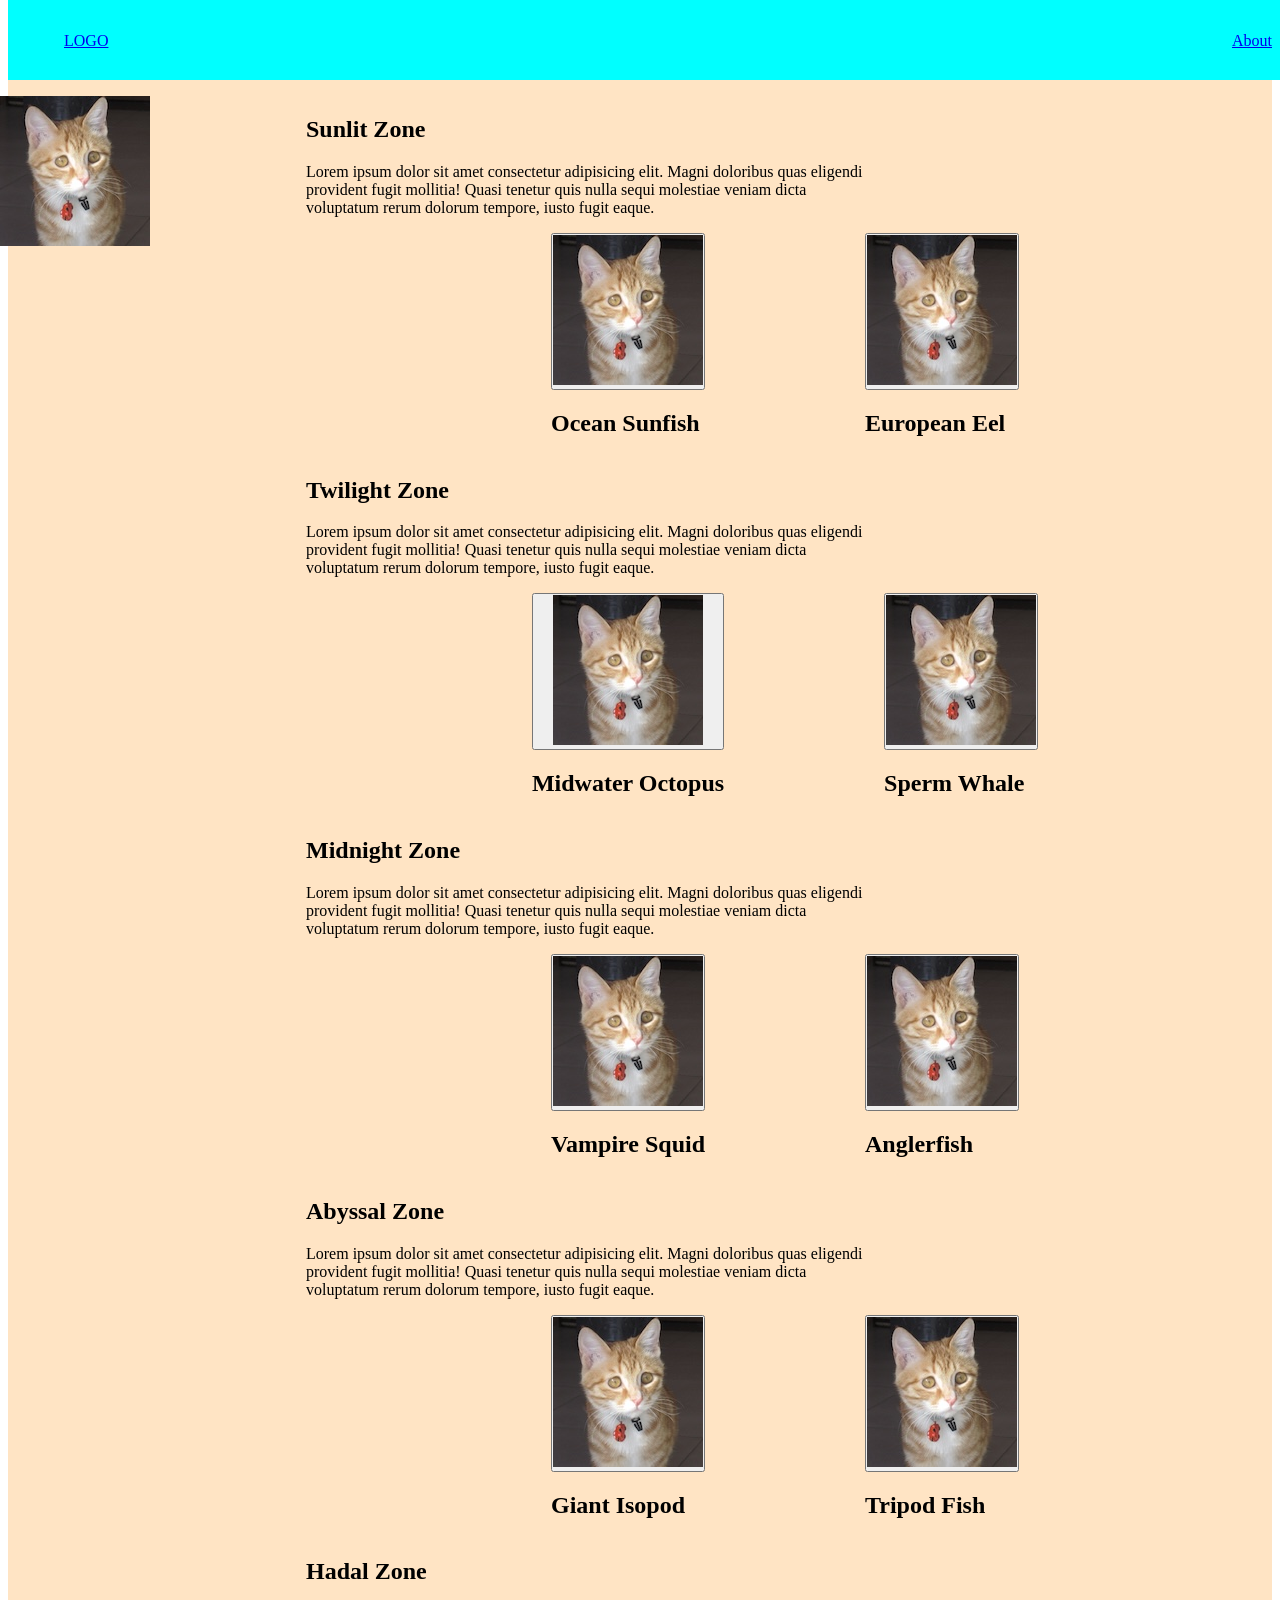
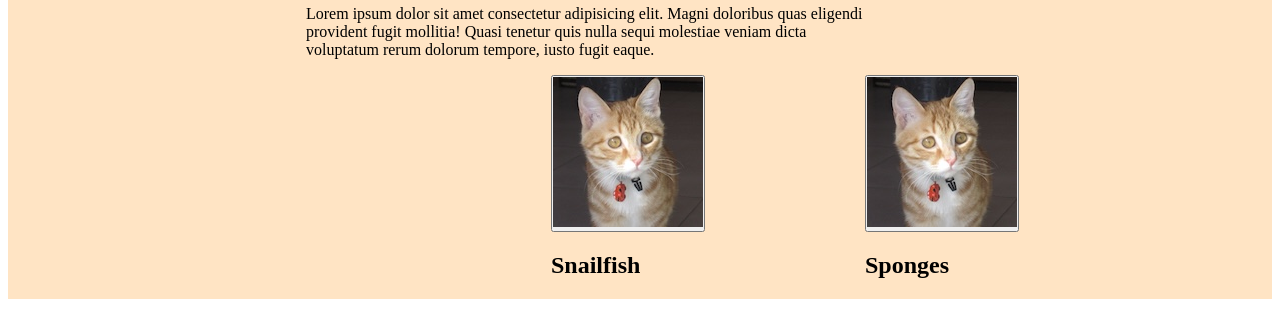
==== index.html @ 2c2bc6cf "HTML + beginning CSS and JS" ====
<!DOCTYPE html>
<html lang="en">
  <head>
    <meta charset="UTF-8" />
    <meta http-equiv="X-UA-Compatible" content="IE=edge" />
    <meta name="viewport" content="width=device-width, initial-scale=1.0" />
    <!-- PUT A TITLE IN HERE -->
    <title>Our Extraordinary Ocean: From Sunlit to the Trenches</title>
    <!-- PUT A DESCRIPTION IN HERE -->
    <meta name="description" content="describe content of the page here...." />
    <!-- LINK TO NORMALIZE (FOR CONSISTENCY) -->
    <link rel="stylesheet" href="styles/normalize.css" />
    <!-- LINK TO ANY FRAMEWORK STYLES HERE-->
    
    <!-- LINK TO YOUR STYLES -->
    <link rel="stylesheet" href="styles/styles.css" />
    <!-- LINK TO EXTERNAL JS LIBRARIES HERE -->
    <!-- LINK TO YOUR JS HERE. NOTE THE DEFER ATTRIBUTE. -->
    <script src="scripts/scripts.js" defer></script>
  </head>
  <body>
    <!-- YOUR HTML GOES HERE -->
    <header>
      <nav>
        <ul>
          <li class="logo"><a href="index.html">LOGO</a></li>
          <li class="about"><a href="about.html">About</a></li>
        </ul>
      </nav>
    </header>
    <main class="educational">
      <aside class="depth-counter">
        <!--Insert images/keyframes? js necessary for ticking counter.-->
        <img src="./images/CM523 Placeholder.JPG">
      </aside>
      <!--Wrapper for all zone to keep them on the right side-->
      <div class="all-zones">
        <!-- SUNLIT ZONE BEGINS -->
        <section class="sunlit">
          <h1>Sunlit Zone</h1>
          <p>Lorem ipsum dolor sit amet consectetur adipisicing elit. Magni doloribus quas eligendi provident fugit mollitia! Quasi tenetur quis nulla sequi molestiae veniam dicta voluptatum rerum dolorum tempore, iusto fugit eaque.</p>
          <!-- SUNLIT ZONE BUTTONS (OCEAN SUNFISH AND EUROPEAN EEL)-->
           <ul class="zone-buttons">
            <li>
              <div class="species-buttons">
                <button class="species ocean-sunfish"><img src="./images/CM523 Placeholder.JPG"></button>
                <h2>Ocean Sunfish</h2>
              </div>
            </li>
            <li>
              <div class="species-buttons">
                <button class="species european-eel"><img src="./images/CM523 Placeholder.JPG"></button>
                <h2>European Eel</h2>
              </div>
            </li>
           </ul>
          <!-- OCEAN SUNFISH POPUP-->
          <div class="popup-background ocean-sunfish">
            <article class="species-popup  ocean-sunfish">
              <h1>Ocean Sunfish</h1>
              <h2><span class="latin-name">Mola Mola</span></h2>
              <p><span class="info-categories">Size:</span> About 6 feet (long and tall!)</p>
              <p><span class="info-categories">Habitat:</span> temperate and tropical waters of each ocean.</p>
              <p><span class="info-categories">Discovery Date:</span> As early as 1758</p>
              <img class="species-profile-pic" src="./images/CM523 Placeholder.JPG">
              <p>“Basking” behavior, though they spend much of their life hunting in the depths! Sometimes mistaken for great whites due to their fins.</p>
              <p>Libero dolor molestiae facilis esse reprehenderit deserunt numquam, iusto a laudantium odit exercitationem suscipit tempore error, distinctio, molestias doloribus adipisci! Beatae minus ea corporis eligendi voluptatem. Repudiandae eos quis eligendi distinctio sunt vero ad, ex neque possimus deserunt amet repellat sit? Adipisci nisi, sapiente iusto doloribus laboriosam pariatur quasi minima.</p>
              <img class="float-left" src="./images/CM523 Placeholder.JPG">
              <p>Soluta sunt dolore adipisci omnis libero facere velit. Iure nesciunt nam est quo hic vero alias ipsum incidunt atque. Aspernatur earum amet odio, architecto laboriosam quae iusto voluptas libero, exercitationem, possimus facere non quisquam ipsum aperiam. Cumque praesentium est porro, voluptatum nostrum velit, esse repellendus, veritatis voluptatem atque asperiores amet.</p>
              <p>Dolorum, nesciunt sunt. Beatae veniam voluptates molestiae soluta quaerat porro officia expedita molestias. Voluptatibus labore consequuntur ipsa, quod, odit perferendis officiis magni a ab dicta soluta cum architecto tenetur quibusdam sapiente distinctio eligendi autem natus, error reprehenderit dignissimos odio eum alias corporis. Ex eum dignissimos iure tempora atque ea laboriosam?</p>
              <img class="float-right" src="./images/CM523 Placeholder.JPG">
              <p>Dolorum vitae accusantium amet, praesentium repudiandae ipsum veniam quibusdam doloremque? Alias ea delectus omnis doloribus culpa suscipit eaque dolorum natus, in magni consectetur. Quisquam, in magnam. Laudantium fugiat nisi cupiditate labore soluta iusto voluptates aspernatur consequatur nostrum, architecto facilis quod accusantium maxime, ipsa harum, ab eos magni accusamus corporis quasi?</p>
              <h3>Further exploration</h3>
              <ul>
                <li>https://oceansunfish.org/</li>
                <li>https://www.montereybayaquarium.org/animals/animals-a-to-z/ocean-sunfish</li>
                <li>https://animaldiversity.org/accounts/Mola_mola/</li>
                <li>https://www.boston.com/news/local-news/2023/07/26/shark-sunfish-how-to-tell-great-white/</li>
                <li>https://www.theguardian.com/world/2025/jan/21/japan-shimonoseki-aquarium-lonely-sunfish-photos</li>
              </ul>
            </article>
          </div>
          <!-- EUROPEAN EEL POPUP-->
          <div class="popup-background">
            <article class="species-popup european-eel">
              <h1>European Eel</h1>
              <h2><span class="latin-name">Anguilla Anguilla</span></h2>
              <p><span class="info-categories">Size:</span> 18 to 26 inches</p>
              <p><span class="info-categories">Habitat:</span> Rivers, lakes, estuaries, and the open ocean.</p>
              <p><span class="info-categories">Discovery Date:</span> Ancient</p>
              <img class="species-profile-pic" src="./images/CM523 Placeholder.JPG">
              <p>Something about their insane life cycle, Sargasso sea, Range, history (aristotle, freud) Bartevik Eel.</p>
              <p>Libero dolor molestiae facilis esse reprehenderit deserunt numquam, iusto a laudantium odit exercitationem suscipit tempore error, distinctio, molestias doloribus adipisci! Beatae minus ea corporis eligendi voluptatem. Repudiandae eos quis eligendi distinctio sunt vero ad, ex neque possimus deserunt amet repellat sit? Adipisci nisi, sapiente iusto doloribus laboriosam pariatur quasi minima.</p>
              <img class="float-left" src="./images/CM523 Placeholder.JPG">
              <p>Soluta sunt dolore adipisci omnis libero facere velit. Iure nesciunt nam est quo hic vero alias ipsum incidunt atque. Aspernatur earum amet odio, architecto laboriosam quae iusto voluptas libero, exercitationem, possimus facere non quisquam ipsum aperiam. Cumque praesentium est porro, voluptatum nostrum velit, esse repellendus, veritatis voluptatem atque asperiores amet.</p>
              <p>Dolorum, nesciunt sunt. Beatae veniam voluptates molestiae soluta quaerat porro officia expedita molestias. Voluptatibus labore consequuntur ipsa, quod, odit perferendis officiis magni a ab dicta soluta cum architecto tenetur quibusdam sapiente distinctio eligendi autem natus, error reprehenderit dignissimos odio eum alias corporis. Ex eum dignissimos iure tempora atque ea laboriosam?</p>
              <img class="float-right" src="./images/CM523 Placeholder.JPG">
              <p>Dolorum vitae accusantium amet, praesentium repudiandae ipsum veniam quibusdam doloremque? Alias ea delectus omnis doloribus culpa suscipit eaque dolorum natus, in magni consectetur. Quisquam, in magnam. Laudantium fugiat nisi cupiditate labore soluta iusto voluptates aspernatur consequatur nostrum, architecto facilis quod accusantium maxime, ipsa harum, ab eos magni accusamus corporis quasi?</p>
              <h3>Further exploration</h3>
              <ul>
                <li>https://en.wikipedia.org/wiki/European_eel </li>
                <li>The Book of Eels: Our Enduring Fascination with the Most Mysterious Creature in the Natural World, Patrik Svensson</li>
                <li>https://www.fishbase.se/summary/Anguilla-anguilla.html </li>
                <li>https://openknowledge.fao.org/server/api/core/bitstreams/5d9a7329-a7c3-4131-919c-137d1bab27fd/content </li>
              </ul>
            </article>
          </div>
        </section>
        <!-- SUNLIT ZONE ENDS, TWILIGHT ZONE BEGINS -->
        <section class="twilight">
          <h1>Twilight Zone</h1>
          <p>Lorem ipsum dolor sit amet consectetur adipisicing elit. Magni doloribus quas eligendi provident fugit mollitia! Quasi tenetur quis nulla sequi molestiae veniam dicta voluptatum rerum dolorum tempore, iusto fugit eaque.</p>
          <!-- TWILIGHT ZONE BUTTONS -->
          <ul class="zone-buttons">
            <li>
              <div class="species-buttons">
                <button class="species midwater-octopus"><img src="./images/CM523 Placeholder.JPG"></button>
                <h2>Midwater Octopus</h2>
              </div>
            </li>
            <li>
              <div class="species-buttons">
                 <button class="species sperm-whale"><img src="./images/CM523 Placeholder.JPG"></button>
            <h2>Sperm Whale</h2>
          </div>
            </li>
          </ul>
          <!--MIDWATER OCTOPUS POPUP--> 
          <div class="popup-background">
            <article class="species-popup">
              <h1>Midwater Octopus</h1>
              <h2><span class="latin-name">Japetella Diaphana</span></h2>
              <p><span class="info-categories">Size:</span> 6 inches</p>
              <p><span class="info-categories">Habitat:</span> Midwater, where they are completely open.</p>
              <p><span class="info-categories">Discovery Date:</span> 1885</p>
              <img class="species-profile-pic" src="./images/CM523 Placeholder.JPG">
              <p>sick camouflage, midwater means no cover, holds onto eggs instead of nesting.</p>
              <p>Libero dolor molestiae facilis esse reprehenderit deserunt numquam, iusto a laudantium odit exercitationem suscipit tempore error, distinctio, molestias doloribus adipisci! Beatae minus ea corporis eligendi voluptatem. Repudiandae eos quis eligendi distinctio sunt vero ad, ex neque possimus deserunt amet repellat sit? Adipisci nisi, sapiente iusto doloribus laboriosam pariatur quasi minima.</p>
              <img class="float-left" src="./images/CM523 Placeholder.JPG">
              <p>Soluta sunt dolore adipisci omnis libero facere velit. Iure nesciunt nam est quo hic vero alias ipsum incidunt atque. Aspernatur earum amet odio, architecto laboriosam quae iusto voluptas libero, exercitationem, possimus facere non quisquam ipsum aperiam. Cumque praesentium est porro, voluptatum nostrum velit, esse repellendus, veritatis voluptatem atque asperiores amet.</p>
              <p>Dolorum, nesciunt sunt. Beatae veniam voluptates molestiae soluta quaerat porro officia expedita molestias. Voluptatibus labore consequuntur ipsa, quod, odit perferendis officiis magni a ab dicta soluta cum architecto tenetur quibusdam sapiente distinctio eligendi autem natus, error reprehenderit dignissimos odio eum alias corporis. Ex eum dignissimos iure tempora atque ea laboriosam?</p>
              <img class="float-right" src="./images/CM523 Placeholder.JPG">
              <p>Dolorum vitae accusantium amet, praesentium repudiandae ipsum veniam quibusdam doloremque? Alias ea delectus omnis doloribus culpa suscipit eaque dolorum natus, in magni consectetur. Quisquam, in magnam. Laudantium fugiat nisi cupiditate labore soluta iusto voluptates aspernatur consequatur nostrum, architecto facilis quod accusantium maxime, ipsa harum, ab eos magni accusamus corporis quasi?</p>
              <h3>Further exploration</h3>
              <ul>
                <li>https://www.mbari.org/animal/midwater-octopus/ /li>
                <li>https://www.youtube.com/watch?v=nj7S1HOtmEo </li>
                <li>https://en.wikipedia.org/wiki/Japetella </li>
                <li>https://www.sciencedirect.com/science/article/abs/pii/S0967063720301527 </li>
              </ul>
            </article>
          </div>
          <!-- SPERM WHALE POPUP -->
    
          <div class="popup-background">
            <article class="species-popup">
              <h1>Sperm Whale</h1>
              <h2><span class="latin-name">Physeter macrocephalus</span></h2>
              <p><span class="info-categories">Size:</span> 60 feet</p>
              <p><span class="info-categories">Habitat:</span> Deep temperate and tropical waters.</p>
              <p><span class="info-categories">Discovery Date:</span> 1758 (formally)</p>
              <img class="species-profile-pic" src="./images/CM523 Placeholder.JPG">
              <p>History of being hunted, spermaceti oil, ambergris, live birth like all mammals, diet.</p>
              <p>Libero dolor molestiae facilis esse reprehenderit deserunt numquam, iusto a laudantium odit exercitationem suscipit tempore error, distinctio, molestias doloribus adipisci! Beatae minus ea corporis eligendi voluptatem. Repudiandae eos quis eligendi distinctio sunt vero ad, ex neque possimus deserunt amet repellat sit? Adipisci nisi, sapiente iusto doloribus laboriosam pariatur quasi minima.</p>
              <img class="float-left" src="./images/CM523 Placeholder.JPG">
              <p>Soluta sunt dolore adipisci omnis libero facere velit. Iure nesciunt nam est quo hic vero alias ipsum incidunt atque. Aspernatur earum amet odio, architecto laboriosam quae iusto voluptas libero, exercitationem, possimus facere non quisquam ipsum aperiam. Cumque praesentium est porro, voluptatum nostrum velit, esse repellendus, veritatis voluptatem atque asperiores amet.</p>
              <p>Dolorum, nesciunt sunt. Beatae veniam voluptates molestiae soluta quaerat porro officia expedita molestias. Voluptatibus labore consequuntur ipsa, quod, odit perferendis officiis magni a ab dicta soluta cum architecto tenetur quibusdam sapiente distinctio eligendi autem natus, error reprehenderit dignissimos odio eum alias corporis. Ex eum dignissimos iure tempora atque ea laboriosam?</p>
              <img class="float-right" src="./images/CM523 Placeholder.JPG">
              <p>Dolorum vitae accusantium amet, praesentium repudiandae ipsum veniam quibusdam doloremque? Alias ea delectus omnis doloribus culpa suscipit eaque dolorum natus, in magni consectetur. Quisquam, in magnam. Laudantium fugiat nisi cupiditate labore soluta iusto voluptates aspernatur consequatur nostrum, architecto facilis quod accusantium maxime, ipsa harum, ab eos magni accusamus corporis quasi?</p>
              <h3>Further exploration</h3>
              <ul>
                <li>https://en.wikipedia.org/wiki/Sperm_whale </li>
                <li>Moby Dick</li>
                <li>https://www.marinemammalcenter.org/animal-care/learn-about-marine-mammals/cetaceans/sperm-whale </li>
                <li>https://www.nationalgeographic.com/animals/mammals/facts/sperm-whale </li>
                <li>https://www.cnn.com/2026/03/30/science/rare-sperm-whale-birth </li>
              </ul>
            </article>
          </div>
        </section>
        <!-- TWILIGHT ZONE ENDS, MIDNIGHT ZONE BEGINS -->
        <section class="midnight">
          <h1>Midnight Zone</h1>
          <p>Lorem ipsum dolor sit amet consectetur adipisicing elit. Magni doloribus quas eligendi provident fugit mollitia! Quasi tenetur quis nulla sequi molestiae veniam dicta voluptatum rerum dolorum tempore, iusto fugit eaque.</p>
          <ul class="zone-buttons">
            <li>
              <div class="species-buttons">
                <button class="species vampire-squid"><img src="./images/CM523 Placeholder.JPG"></button>
                <h2>Vampire Squid</h2>
              </div>
            </li>
            <li>
              <div class="species-buttons">
                <button class="species anglerfish"><img src="./images/CM523 Placeholder.JPG"></button>
                <h2>Anglerfish</h2>
              </div>
            </li>
          </ul>
          <!-- VAMPIRE SQUID POPUP -->
          <div class="popup-background">
            <article class="species-popup">
              <h1>Vampire Squid</h1>
              <h2><span class="latin-name">Vampyroteuthis infernalis</span></h2>
              <p><span class="info-categories">Size:</span> 11 inches</p>
              <p><span class="info-categories">Habitat:</span> Deep temperate and tropical waters.</p>
              <p><span class="info-categories">Discovery Date:</span> 1898 to 1899</p>
              <img class="species-profile-pic" src="./images/CM523 Placeholder.JPG">
              <p>etymology, diet, how it survives as a boneless creature under heavy pressure, importance of its coloration.</p>
              <p>Libero dolor molestiae facilis esse reprehenderit deserunt numquam, iusto a laudantium odit exercitationem suscipit tempore error, distinctio, molestias doloribus adipisci! Beatae minus ea corporis eligendi voluptatem. Repudiandae eos quis eligendi distinctio sunt vero ad, ex neque possimus deserunt amet repellat sit? Adipisci nisi, sapiente iusto doloribus laboriosam pariatur quasi minima.</p>
              <img class="float-left" src="./images/CM523 Placeholder.JPG">
              <p>Soluta sunt dolore adipisci omnis libero facere velit. Iure nesciunt nam est quo hic vero alias ipsum incidunt atque. Aspernatur earum amet odio, architecto laboriosam quae iusto voluptas libero, exercitationem, possimus facere non quisquam ipsum aperiam. Cumque praesentium est porro, voluptatum nostrum velit, esse repellendus, veritatis voluptatem atque asperiores amet.</p>
              <p>Dolorum, nesciunt sunt. Beatae veniam voluptates molestiae soluta quaerat porro officia expedita molestias. Voluptatibus labore consequuntur ipsa, quod, odit perferendis officiis magni a ab dicta soluta cum architecto tenetur quibusdam sapiente distinctio eligendi autem natus, error reprehenderit dignissimos odio eum alias corporis. Ex eum dignissimos iure tempora atque ea laboriosam?</p>
              <img class="float-right" src="./images/CM523 Placeholder.JPG">
              <p>Dolorum vitae accusantium amet, praesentium repudiandae ipsum veniam quibusdam doloremque? Alias ea delectus omnis doloribus culpa suscipit eaque dolorum natus, in magni consectetur. Quisquam, in magnam. Laudantium fugiat nisi cupiditate labore soluta iusto voluptates aspernatur consequatur nostrum, architecto facilis quod accusantium maxime, ipsa harum, ab eos magni accusamus corporis quasi?</p>
              <h3>Further exploration</h3>
              <ul>
                <li>https://pmc.ncbi.nlm.nih.gov/articles/PMC3479720/ </li>
                <li>https://www.discoverwildlife.com/animal-facts/marine-animals/vampire-squid-genome-reveals-evolutionary-secrets</li>
                <li>iemnh.org/vampire-squid-cutest-dracula/</li>
                <li>https://en.wikipedia.org/wiki/Vampire_squid</li>
              </ul>
            </article>
          </div>
          <!-- ANGLERFISH POPUP -->
          <div class="popup-background">
            <article class="species-popup">
              <h1>Angler Fish</h1>
              <h2><span class="latin-name">Order Lophiiformes</span></h2>
              <p><span class="info-categories">Size:</span> 4 feet</p>
              <p><span class="info-categories">Habitat:</span> Deep sea and seafloor.</p>
              <p><span class="info-categories">Discovery Date:</span> 1833 (though there are over 200 species!)</p>
              <img class="species-profile-pic" src="./images/CM523 Placeholder.JPG">
              <p>How they catch food, sexual dimorphism, bioluminescence.</p>
              <p>Libero dolor molestiae facilis esse reprehenderit deserunt numquam, iusto a laudantium odit exercitationem suscipit tempore error, distinctio, molestias doloribus adipisci! Beatae minus ea corporis eligendi voluptatem. Repudiandae eos quis eligendi distinctio sunt vero ad, ex neque possimus deserunt amet repellat sit? Adipisci nisi, sapiente iusto doloribus laboriosam pariatur quasi minima.</p>
              <img class="float-left" src="./images/CM523 Placeholder.JPG">
              <p>Soluta sunt dolore adipisci omnis libero facere velit. Iure nesciunt nam est quo hic vero alias ipsum incidunt atque. Aspernatur earum amet odio, architecto laboriosam quae iusto voluptas libero, exercitationem, possimus facere non quisquam ipsum aperiam. Cumque praesentium est porro, voluptatum nostrum velit, esse repellendus, veritatis voluptatem atque asperiores amet.</p>
              <p>Dolorum, nesciunt sunt. Beatae veniam voluptates molestiae soluta quaerat porro officia expedita molestias. Voluptatibus labore consequuntur ipsa, quod, odit perferendis officiis magni a ab dicta soluta cum architecto tenetur quibusdam sapiente distinctio eligendi autem natus, error reprehenderit dignissimos odio eum alias corporis. Ex eum dignissimos iure tempora atque ea laboriosam?</p>
              <img class="float-right" src="./images/CM523 Placeholder.JPG">
              <p>Dolorum vitae accusantium amet, praesentium repudiandae ipsum veniam quibusdam doloremque? Alias ea delectus omnis doloribus culpa suscipit eaque dolorum natus, in magni consectetur. Quisquam, in magnam. Laudantium fugiat nisi cupiditate labore soluta iusto voluptates aspernatur consequatur nostrum, architecto facilis quod accusantium maxime, ipsa harum, ab eos magni accusamus corporis quasi?</p>
              <h3>Further exploration</h3>
              <ul>
                <li>https://www.montereybayaquarium.org/animals/animals-a-to-z/deep-sea-anglerfish </li>
                <li>https://www.nhm.ac.uk/discover/bizarre-love-life-of-the-anglerfish.html</li>
                <li>https://www.whoi.edu/ocean-learning-hub/ocean-facts/anglerfish/</li>
                <li></li>
                <li>https://ocean.si.edu/ocean-life/fish/anglerfish-lure-prey-throughout-ocean </li>
              </ul>
            </article>
          </div>
        </section>
        <!-- MIDNIGHT ZONE ENDS, ABYSSAL ZONE BEGINS -->
        <section class="abyssal">
          <h1>Abyssal Zone</h1>
          <p>Lorem ipsum dolor sit amet consectetur adipisicing elit. Magni doloribus quas eligendi provident fugit mollitia! Quasi tenetur quis nulla sequi molestiae veniam dicta voluptatum rerum dolorum tempore, iusto fugit eaque.</p>
          <ul class="zone-buttons">
            <li>
              <div class="species-buttons">
                <button class="species giant-isopod"><img src="./images/CM523 Placeholder.JPG"></button>
               <h2>Giant Isopod</h2>
              </div>
            </li>
            <li>
              <div class="species-buttons">
                <button class="species tripod-fish"><img src="./images/CM523 Placeholder.JPG"></button>
                <h2>Tripod Fish</h2>
              </div>
            </li>
          </ul>
        <!-- GIANT ISOPOD POPUP -->
          <div class="popup-background">
            <article class="species-popup">
              <h1>Giant Isopod</h1>
              <h2><span class="latin-name">Bathynomus giganteus</span></h2>
              <p><span class="info-categories">Size:</span> 16 inches</p>
              <p><span class="info-categories">Habitat:</span> Seafloor, Indo West Pacific and Western Atlantic ocean</p>
              <p><span class="info-categories">Discovery Date:</span> 1879</p>
              <img class="species-profile-pic" src="./images/CM523 Placeholder.JPG">
              <p>Deep sea gigantism, what even is an isopod? (a crustacean.) diet.</p>
              <p>Libero dolor molestiae facilis esse reprehenderit deserunt numquam, iusto a laudantium odit exercitationem suscipit tempore error, distinctio, molestias doloribus adipisci! Beatae minus ea corporis eligendi voluptatem. Repudiandae eos quis eligendi distinctio sunt vero ad, ex neque possimus deserunt amet repellat sit? Adipisci nisi, sapiente iusto doloribus laboriosam pariatur quasi minima.</p>
              <img class="float-left" src="./images/CM523 Placeholder.JPG">
              <p>Soluta sunt dolore adipisci omnis libero facere velit. Iure nesciunt nam est quo hic vero alias ipsum incidunt atque. Aspernatur earum amet odio, architecto laboriosam quae iusto voluptas libero, exercitationem, possimus facere non quisquam ipsum aperiam. Cumque praesentium est porro, voluptatum nostrum velit, esse repellendus, veritatis voluptatem atque asperiores amet.</p>
              <p>Dolorum, nesciunt sunt. Beatae veniam voluptates molestiae soluta quaerat porro officia expedita molestias. Voluptatibus labore consequuntur ipsa, quod, odit perferendis officiis magni a ab dicta soluta cum architecto tenetur quibusdam sapiente distinctio eligendi autem natus, error reprehenderit dignissimos odio eum alias corporis. Ex eum dignissimos iure tempora atque ea laboriosam?</p>
              <img class="float-right" src="./images/CM523 Placeholder.JPG">
              <p>Dolorum vitae accusantium amet, praesentium repudiandae ipsum veniam quibusdam doloremque? Alias ea delectus omnis doloribus culpa suscipit eaque dolorum natus, in magni consectetur. Quisquam, in magnam. Laudantium fugiat nisi cupiditate labore soluta iusto voluptates aspernatur consequatur nostrum, architecto facilis quod accusantium maxime, ipsa harum, ab eos magni accusamus corporis quasi?</p>
              <h3>Further exploration</h3>
              <ul>
                <li>https://www.montereybayaquarium.org/animals/animals-a-to-z/giant-isopod </li>
                <li>https://oceanconservancy.org/blog/2023/09/21/meet-giant-isopod-deep-sea/ </li>
                <li>https://www.naturalworldfacts.com/deep-sea-gigantism </li>
                <li>https://daily.jstor.org/why-deep-sea-creatures-get-weirdly-giant/ </li>
              </ul>
            </article>
          </div>
          <!-- TRIPOD FISH POPUP-->
          <div class="popup-background">
            <article class="species-popup">
              <h1>Tripod Fish</h1>
              <h2><span class="latin-name">Bathypterois grallator</span></h2>
              <p><span class="info-categories">Size:</span> 14 in ches (over 3 feet with the tripod fins!)</p>
              <p><span class="info-categories">Habitat:</span> Seafloor, temperate and tropical waters. </p>
              <p><span class="info-categories">Discovery Date:</span> 1886</p>
              <img class="species-profile-pic" src="./images/CM523 Placeholder.JPG">
              <p>fin modifications, ambush predator as a lifestyle, deep sea and energy conservation, reproduction as simultaneous hermaphrodites and self-fertilization!</p>
              <p>Libero dolor molestiae facilis esse reprehenderit deserunt numquam, iusto a laudantium odit exercitationem suscipit tempore error, distinctio, molestias doloribus adipisci! Beatae minus ea corporis eligendi voluptatem. Repudiandae eos quis eligendi distinctio sunt vero ad, ex neque possimus deserunt amet repellat sit? Adipisci nisi, sapiente iusto doloribus laboriosam pariatur quasi minima.</p>
              <img class="float-left" src="./images/CM523 Placeholder.JPG">
              <p>Soluta sunt dolore adipisci omnis libero facere velit. Iure nesciunt nam est quo hic vero alias ipsum incidunt atque. Aspernatur earum amet odio, architecto laboriosam quae iusto voluptas libero, exercitationem, possimus facere non quisquam ipsum aperiam. Cumque praesentium est porro, voluptatum nostrum velit, esse repellendus, veritatis voluptatem atque asperiores amet.</p>
              <p>Dolorum, nesciunt sunt. Beatae veniam voluptates molestiae soluta quaerat porro officia expedita molestias. Voluptatibus labore consequuntur ipsa, quod, odit perferendis officiis magni a ab dicta soluta cum architecto tenetur quibusdam sapiente distinctio eligendi autem natus, error reprehenderit dignissimos odio eum alias corporis. Ex eum dignissimos iure tempora atque ea laboriosam?</p>
              <img class="float-right" src="./images/CM523 Placeholder.JPG">
              <p>Dolorum vitae accusantium amet, praesentium repudiandae ipsum veniam quibusdam doloremque? Alias ea delectus omnis doloribus culpa suscipit eaque dolorum natus, in magni consectetur. Quisquam, in magnam. Laudantium fugiat nisi cupiditate labore soluta iusto voluptates aspernatur consequatur nostrum, architecto facilis quod accusantium maxime, ipsa harum, ab eos magni accusamus corporis quasi?</p>
              <h3>Further exploration</h3>
              <ul>
                <li>https://oceanexplorer.noaa.gov/multimedia/okeanos-explorations-ex1903-dailyupdates-june29-media-tripod-fish-2/</li>
                <li>https://en.wikipedia.org/wiki/Bathypterois_grallator </li>
                <li>https://www.researchgate.net/publication/237552105_First_Central_Pacific_Plate_and_Hawaiian_Record_of_the_Deep-sea_Tripod_Fish_Bathypterois_grallator_Pisces_Chlorophthalmidael </li>
                <li>https://www.iucnredlist.org/species/194992/15571915 </li>
                <li>https://www.cambridge.org/core/books/abs/deepsea-fishes/deepsea-fisheries-and-conservation/4FDB8BC16178A61F1B675E2D8D37CDF4 </li>
              </ul>
            </article>
          </div>
        </section>
        <!-- ABYSSAL ZONE ENDS, HADAL ZONE BEGINS -->  
        <section class="hadal">
          <h1>Hadal Zone</h1>
          <p>Lorem ipsum dolor sit amet consectetur adipisicing elit. Magni doloribus quas eligendi provident fugit mollitia! Quasi tenetur quis nulla sequi molestiae veniam dicta voluptatum rerum dolorum tempore, iusto fugit eaque.</p>
          <ul class="zone-buttons">
            <li>
              <div class="species-buttons">
                <button class="species snailfish"> <img src="./images/CM523 Placeholder.JPG"></button>
                <h2>Snailfish</h2>
              </div>
            </li>
            <li>
              <div class="species-buttons">
                <button class="species sponges"><img src="./images/CM523 Placeholder.JPG"></button>
                <h2>Sponges</h2>
              </div>
            </li>
          </ul>
          <!-- SNAILFISH POPUP -->
          <div class="popup-background">
            <article class="species-popup">
              <h1>Snailfish</h1>
              <h2><span class="latin-name">Family Liparidae</span></h2>
              <p><span class="info-categories">Size:</span> 20 inches</p>
              <p><span class="info-categories">Habitat:</span> Tide pools all the way down to 27,200 feet.</p>
              <p><span class="info-categories">Discovery Date:</span> 1861 (still discovering species in 2025!)</p>
              <img class="species-profile-pic" src="./images/CM523 Placeholder.JPG">
              <p>Depth, one of the DEEPEST FISH ALIVE. Slimy!</p>
              <p>Libero dolor molestiae facilis esse reprehenderit deserunt numquam, iusto a laudantium odit exercitationem suscipit tempore error, distinctio, molestias doloribus adipisci! Beatae minus ea corporis eligendi voluptatem. Repudiandae eos quis eligendi distinctio sunt vero ad, ex neque possimus deserunt amet repellat sit? Adipisci nisi, sapiente iusto doloribus laboriosam pariatur quasi minima.</p>
              <img class="float-left" src="./images/CM523 Placeholder.JPG">
              <p>Soluta sunt dolore adipisci omnis libero facere velit. Iure nesciunt nam est quo hic vero alias ipsum incidunt atque. Aspernatur earum amet odio, architecto laboriosam quae iusto voluptas libero, exercitationem, possimus facere non quisquam ipsum aperiam. Cumque praesentium est porro, voluptatum nostrum velit, esse repellendus, veritatis voluptatem atque asperiores amet.</p>
              <p>Dolorum, nesciunt sunt. Beatae veniam voluptates molestiae soluta quaerat porro officia expedita molestias. Voluptatibus labore consequuntur ipsa, quod, odit perferendis officiis magni a ab dicta soluta cum architecto tenetur quibusdam sapiente distinctio eligendi autem natus, error reprehenderit dignissimos odio eum alias corporis. Ex eum dignissimos iure tempora atque ea laboriosam?</p>
              <img class="float-right" src="./images/CM523 Placeholder.JPG">
              <p>Dolorum vitae accusantium amet, praesentium repudiandae ipsum veniam quibusdam doloremque? Alias ea delectus omnis doloribus culpa suscipit eaque dolorum natus, in magni consectetur. Quisquam, in magnam. Laudantium fugiat nisi cupiditate labore soluta iusto voluptates aspernatur consequatur nostrum, architecto facilis quod accusantium maxime, ipsa harum, ab eos magni accusamus corporis quasi?</p>
              <h3>Further exploration</h3>
              <ul>
                <li>https://www.mbari.org/animal/snailfish/</li>
                <li>https://oceanexplorer.noaa.gov/ocean-fact/what-is-the-deepest-living-fish/</li>
                <li>https://www.britannica.com/animal/snailfish</li>
                <li>https://oceanographicmagazine.com/news/three-new-species-of-snailfish-discovered-in-pacific-ocean-depths/</li>
              </ul>
            </article>
          </div>
          <!-- SPONGES POPUP -->
          <div class="popup-background">
            <article class="species-popup">
              <h1>Sponges</h1>
              <h2><span class="latin-name">phylum Porifera</span></h2>
              <p><span class="info-categories">Size:</span> Incredibly varied by species.</p>
              <p><span class="info-categories">Habitat:</span> Various seafloors.</p>
              <p><span class="info-categories">Discovery Date:</span> ??</p>
              <img class="species-profile-pic" src="./images/CM523 Placeholder.JPG">
              <p>The largest ever sponge was 12 feet long, 7 feet wide, and 4.9 feet high.  they just live so long (hello, 10 to 15 THOUSAND years?! Diverse, how microorganisms work — glass sponge, antarctic sponge, giant barrel sponge. Pressure and cold means slow growth….</p>
              <p>Libero dolor molestiae facilis esse reprehenderit deserunt numquam, iusto a laudantium odit exercitationem suscipit tempore error, distinctio, molestias doloribus adipisci! Beatae minus ea corporis eligendi voluptatem. Repudiandae eos quis eligendi distinctio sunt vero ad, ex neque possimus deserunt amet repellat sit? Adipisci nisi, sapiente iusto doloribus laboriosam pariatur quasi minima.</p>
              <img class="float-left" src="./images/CM523 Placeholder.JPG">
              <p>Soluta sunt dolore adipisci omnis libero facere velit. Iure nesciunt nam est quo hic vero alias ipsum incidunt atque. Aspernatur earum amet odio, architecto laboriosam quae iusto voluptas libero, exercitationem, possimus facere non quisquam ipsum aperiam. Cumque praesentium est porro, voluptatum nostrum velit, esse repellendus, veritatis voluptatem atque asperiores amet.</p>
              <p>Dolorum, nesciunt sunt. Beatae veniam voluptates molestiae soluta quaerat porro officia expedita molestias. Voluptatibus labore consequuntur ipsa, quod, odit perferendis officiis magni a ab dicta soluta cum architecto tenetur quibusdam sapiente distinctio eligendi autem natus, error reprehenderit dignissimos odio eum alias corporis. Ex eum dignissimos iure tempora atque ea laboriosam?</p>
              <img class="float-right" src="./images/CM523 Placeholder.JPG">
              <p>Dolorum vitae accusantium amet, praesentium repudiandae ipsum veniam quibusdam doloremque? Alias ea delectus omnis doloribus culpa suscipit eaque dolorum natus, in magni consectetur. Quisquam, in magnam. Laudantium fugiat nisi cupiditate labore soluta iusto voluptates aspernatur consequatur nostrum, architecto facilis quod accusantium maxime, ipsa harum, ab eos magni accusamus corporis quasi?</p>
              <h3>Further exploration</h3>
              <ul>
                <li>https://nautiluslive.org/album/2021/12/19/secrets-deep-sea-sponges</li>
                <li>https://www.noaa.gov/news/scientists-discover-largest-sponge-known-during-deep-sea-exploration </li>
                <li>https://engineering.nyu.edu/news/deep-sea-sponges-zero-energy-flow-control-could-inspire-new-energy-efficient-designs</li>
                <li>https://pmc.ncbi.nlm.nih.gov/articles/PMC11286294/</li>
                <li>https://www.unep.org/resources/report/deep-sea-sponge-grounds-seas</li>
              </ul>
            </article>
          </div>
        </section>
          <!--TEMPLATE-->
          <!-- <div class="species-buttons">
            <button class="species ANIMAL">
              <img src="./images/CM523 Placeholder.JPG">
            </button>
            <h2>SPECIES NAME</h2>
          </div>
          <div class="popup-background">
            <article class="species-popup">
              <h1>SPECIES NAME</h1>
              <h2><span class="latin-name">SPECIES LATIN NAME</span></h2>
              <p><span class="info-categories">Size:</span> INSERT SIZE</p>
              <p><span class="info-categories">Habitat:</span> INSERT HABITAT</p>
              <p><span class="info-categories">Discovery Date:</span> INSERT DATE</p>
              <img class="species-profile-pic" src="./images/CM523 Placeholder.JPG">
              <p>ANY REAL INFO WE HAVE</p>
              <p>Libero dolor molestiae facilis esse reprehenderit deserunt numquam, iusto a laudantium odit exercitationem suscipit tempore error, distinctio, molestias doloribus adipisci! Beatae minus ea corporis eligendi voluptatem. Repudiandae eos quis eligendi distinctio sunt vero ad, ex neque possimus deserunt amet repellat sit? Adipisci nisi, sapiente iusto doloribus laboriosam pariatur quasi minima.</p>
              <img class="float-left" src="./images/CM523 Placeholder.JPG">
              <p>Soluta sunt dolore adipisci omnis libero facere velit. Iure nesciunt nam est quo hic vero alias ipsum incidunt atque. Aspernatur earum amet odio, architecto laboriosam quae iusto voluptas libero, exercitationem, possimus facere non quisquam ipsum aperiam. Cumque praesentium est porro, voluptatum nostrum velit, esse repellendus, veritatis voluptatem atque asperiores amet.</p>
              <p>Dolorum, nesciunt sunt. Beatae veniam voluptates molestiae soluta quaerat porro officia expedita molestias. Voluptatibus labore consequuntur ipsa, quod, odit perferendis officiis magni a ab dicta soluta cum architecto tenetur quibusdam sapiente distinctio eligendi autem natus, error reprehenderit dignissimos odio eum alias corporis. Ex eum dignissimos iure tempora atque ea laboriosam?</p>
              <img class="float-right" src="./images/CM523 Placeholder.JPG">
              <p>Dolorum vitae accusantium amet, praesentium repudiandae ipsum veniam quibusdam doloremque? Alias ea delectus omnis doloribus culpa suscipit eaque dolorum natus, in magni consectetur. Quisquam, in magnam. Laudantium fugiat nisi cupiditate labore soluta iusto voluptates aspernatur consequatur nostrum, architecto facilis quod accusantium maxime, ipsa harum, ab eos magni accusamus corporis quasi?</p>
              <h3>Further exploration</h3>
              <ul>
                <li></li>
                <li></li>
                <li></li>
                <li></li>
                <li></li>
              </ul>
            </article>
          </div> -->
          <!--TEMPLATE ENDS-->
      </div>
      <section class="popups">

      </section>
    </main>
    <!-- YOUR EXTERNAL PLUG-IN MAY ASK YOU TO PUT A SCRIPT TAG HERE. -->
  </body>
</html>
---- styles/styles.css ----
/* ===== YOUR CSS GOES HERE ===== */
/* ===== START BY IMPORTING YOUR FONTS ===== */ 
/* ===== NEXT WRITE GLOBAL STYLES, THEN USE MEDIA QUERIES FOR LAYOUT/STYLE ADJUSTMENTS ===== */

/* ===== STARTER CSS BELOW FOR body AND p IS JUST AN EXAMPLE... YOU MAY DELETE IT ===== */

*, *::before, *::after {
	box-sizing: border-box;
}

/* HEADER/NAV BAR */

nav {
    background-color: aqua;
     /* block */
    padding: 0;
    margin: 0; 
    /* position */
    position: fixed;
    top: 0;
    inline-size: 100vw;
    block-size: 80px;
}
nav ul{
    inline-size: 100vw; 
    display: flex;
    list-style: none;
}

nav li {
    margin-block: 1rem;
}

nav ul li:first-child {
    margin-inline: 1rem auto;
}

nav ul li:last-child {
    margin-inline: auto 1rem;
}

/* LANDING PAGE */

.landing {
    block-size: 100dvh;
    background-color: darkcyan;
    color: white;
    padding-block: auto;
}

.landing div {
    
}
.landing h1 {
    margin-block-start: 80px;
}

.start-button {
    margin-top: 5rem;
    padding: 1rem;
    color: darkcyan;
    background-color: aqua;
}

/* home page */

.educational {
    margin-block-start: 80px;
    padding-block-start: 1rem;
    background-color:bisque;
}
 
.depth-counter {
    position: fixed;
    left: 0;
    inline-size: 250px;
}

.all-zones {
    margin-inline-start: 250px;
    padding-inline: 3rem;
}

/* sections */

.zone-buttons {
    list-style: none;
    margin: none;
    padding: none;
    display: flex;
    align-items: center;
    justify-content: center;
    gap: 10rem;
}

.species-buttons {
    display: flex;
    flex-direction: column;
    justify-content: center; 
}

section > p {
    max-inline-size: 70ch;
}

/* POPUPS! */

.popup-background {
    display: none;
}

.species {
    padding: 0;
    margin: 0;
}
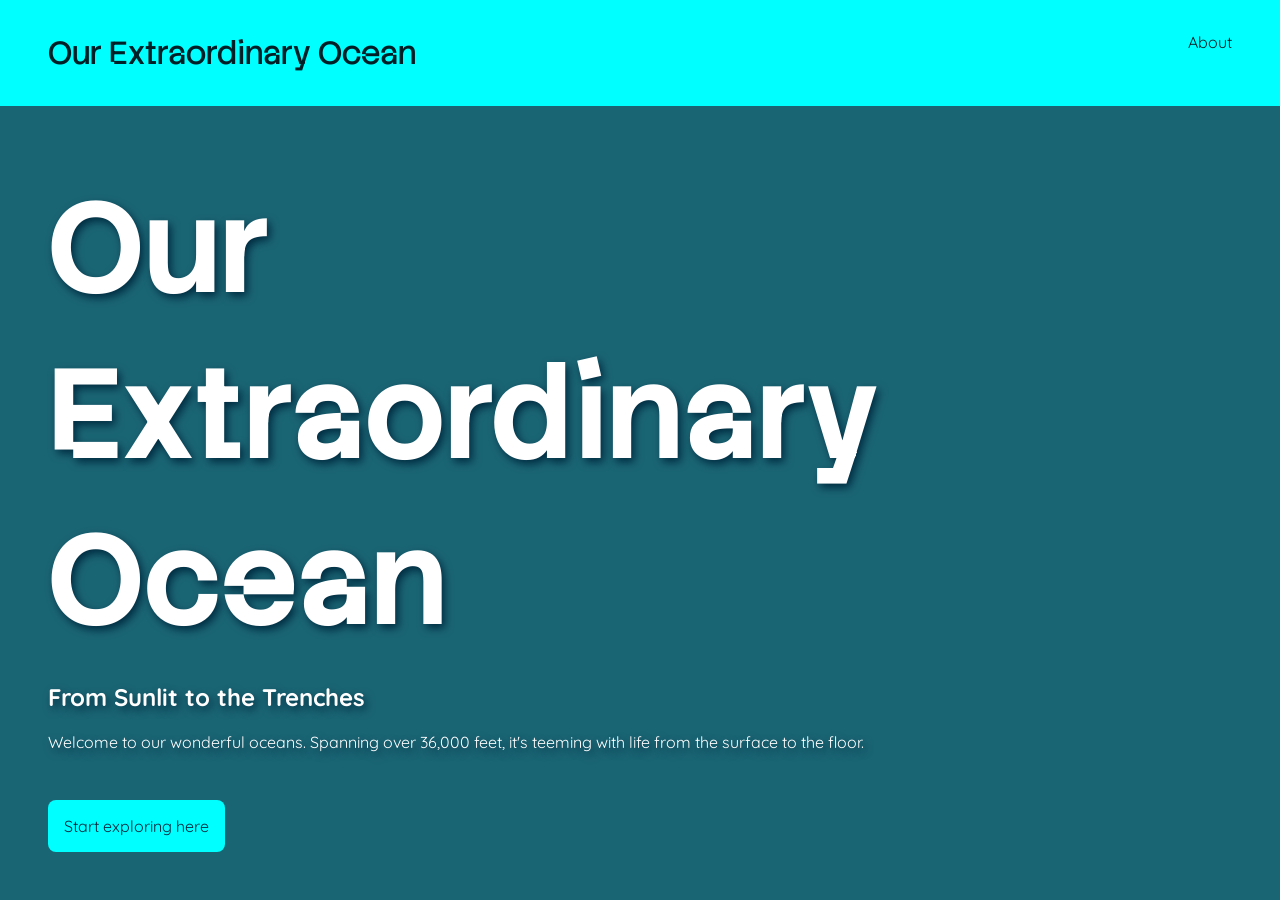
==== commit 9b1efe3c: "exploration page css" ====
--- a/index.html
+++ b/index.html
@@ -20,411 +20,19 @@
   </head>
   <body>
     <!-- YOUR HTML GOES HERE -->
-    <header>
       <nav>
         <ul>
-          <li class="logo"><a href="index.html">LOGO</a></li>
+          <li class="logo"><a href="index.html">Our Extraordinary Ocean</a></li>
           <li class="about"><a href="about.html">About</a></li>
         </ul>
       </nav>
-    </header>
-    <main class="educational">
-      <aside class="depth-counter">
-        <!--Insert images/keyframes? js necessary for ticking counter.-->
-        <img src="./images/CM523 Placeholder.JPG">
-      </aside>
-      <!--Wrapper for all zone to keep them on the right side-->
-      <div class="all-zones">
-        <!-- SUNLIT ZONE BEGINS -->
-        <section class="sunlit">
-          <h1>Sunlit Zone</h1>
-          <p>Lorem ipsum dolor sit amet consectetur adipisicing elit. Magni doloribus quas eligendi provident fugit mollitia! Quasi tenetur quis nulla sequi molestiae veniam dicta voluptatum rerum dolorum tempore, iusto fugit eaque.</p>
-          <!-- SUNLIT ZONE BUTTONS (OCEAN SUNFISH AND EUROPEAN EEL)-->
-           <ul class="zone-buttons">
-            <li>
-              <div class="species-buttons">
-                <button class="species ocean-sunfish"><img src="./images/CM523 Placeholder.JPG"></button>
-                <h2>Ocean Sunfish</h2>
-              </div>
-            </li>
-            <li>
-              <div class="species-buttons">
-                <button class="species european-eel"><img src="./images/CM523 Placeholder.JPG"></button>
-                <h2>European Eel</h2>
-              </div>
-            </li>
-           </ul>
-          <!-- OCEAN SUNFISH POPUP-->
-          <div class="popup-background ocean-sunfish">
-            <article class="species-popup  ocean-sunfish">
-              <h1>Ocean Sunfish</h1>
-              <h2><span class="latin-name">Mola Mola</span></h2>
-              <p><span class="info-categories">Size:</span> About 6 feet (long and tall!)</p>
-              <p><span class="info-categories">Habitat:</span> temperate and tropical waters of each ocean.</p>
-              <p><span class="info-categories">Discovery Date:</span> As early as 1758</p>
-              <img class="species-profile-pic" src="./images/CM523 Placeholder.JPG">
-              <p>“Basking” behavior, though they spend much of their life hunting in the depths! Sometimes mistaken for great whites due to their fins.</p>
-              <p>Libero dolor molestiae facilis esse reprehenderit deserunt numquam, iusto a laudantium odit exercitationem suscipit tempore error, distinctio, molestias doloribus adipisci! Beatae minus ea corporis eligendi voluptatem. Repudiandae eos quis eligendi distinctio sunt vero ad, ex neque possimus deserunt amet repellat sit? Adipisci nisi, sapiente iusto doloribus laboriosam pariatur quasi minima.</p>
-              <img class="float-left" src="./images/CM523 Placeholder.JPG">
-              <p>Soluta sunt dolore adipisci omnis libero facere velit. Iure nesciunt nam est quo hic vero alias ipsum incidunt atque. Aspernatur earum amet odio, architecto laboriosam quae iusto voluptas libero, exercitationem, possimus facere non quisquam ipsum aperiam. Cumque praesentium est porro, voluptatum nostrum velit, esse repellendus, veritatis voluptatem atque asperiores amet.</p>
-              <p>Dolorum, nesciunt sunt. Beatae veniam voluptates molestiae soluta quaerat porro officia expedita molestias. Voluptatibus labore consequuntur ipsa, quod, odit perferendis officiis magni a ab dicta soluta cum architecto tenetur quibusdam sapiente distinctio eligendi autem natus, error reprehenderit dignissimos odio eum alias corporis. Ex eum dignissimos iure tempora atque ea laboriosam?</p>
-              <img class="float-right" src="./images/CM523 Placeholder.JPG">
-              <p>Dolorum vitae accusantium amet, praesentium repudiandae ipsum veniam quibusdam doloremque? Alias ea delectus omnis doloribus culpa suscipit eaque dolorum natus, in magni consectetur. Quisquam, in magnam. Laudantium fugiat nisi cupiditate labore soluta iusto voluptates aspernatur consequatur nostrum, architecto facilis quod accusantium maxime, ipsa harum, ab eos magni accusamus corporis quasi?</p>
-              <h3>Further exploration</h3>
-              <ul>
-                <li>https://oceansunfish.org/</li>
-                <li>https://www.montereybayaquarium.org/animals/animals-a-to-z/ocean-sunfish</li>
-                <li>https://animaldiversity.org/accounts/Mola_mola/</li>
-                <li>https://www.boston.com/news/local-news/2023/07/26/shark-sunfish-how-to-tell-great-white/</li>
-                <li>https://www.theguardian.com/world/2025/jan/21/japan-shimonoseki-aquarium-lonely-sunfish-photos</li>
-              </ul>
-            </article>
-          </div>
-          <!-- EUROPEAN EEL POPUP-->
-          <div class="popup-background">
-            <article class="species-popup european-eel">
-              <h1>European Eel</h1>
-              <h2><span class="latin-name">Anguilla Anguilla</span></h2>
-              <p><span class="info-categories">Size:</span> 18 to 26 inches</p>
-              <p><span class="info-categories">Habitat:</span> Rivers, lakes, estuaries, and the open ocean.</p>
-              <p><span class="info-categories">Discovery Date:</span> Ancient</p>
-              <img class="species-profile-pic" src="./images/CM523 Placeholder.JPG">
-              <p>Something about their insane life cycle, Sargasso sea, Range, history (aristotle, freud) Bartevik Eel.</p>
-              <p>Libero dolor molestiae facilis esse reprehenderit deserunt numquam, iusto a laudantium odit exercitationem suscipit tempore error, distinctio, molestias doloribus adipisci! Beatae minus ea corporis eligendi voluptatem. Repudiandae eos quis eligendi distinctio sunt vero ad, ex neque possimus deserunt amet repellat sit? Adipisci nisi, sapiente iusto doloribus laboriosam pariatur quasi minima.</p>
-              <img class="float-left" src="./images/CM523 Placeholder.JPG">
-              <p>Soluta sunt dolore adipisci omnis libero facere velit. Iure nesciunt nam est quo hic vero alias ipsum incidunt atque. Aspernatur earum amet odio, architecto laboriosam quae iusto voluptas libero, exercitationem, possimus facere non quisquam ipsum aperiam. Cumque praesentium est porro, voluptatum nostrum velit, esse repellendus, veritatis voluptatem atque asperiores amet.</p>
-              <p>Dolorum, nesciunt sunt. Beatae veniam voluptates molestiae soluta quaerat porro officia expedita molestias. Voluptatibus labore consequuntur ipsa, quod, odit perferendis officiis magni a ab dicta soluta cum architecto tenetur quibusdam sapiente distinctio eligendi autem natus, error reprehenderit dignissimos odio eum alias corporis. Ex eum dignissimos iure tempora atque ea laboriosam?</p>
-              <img class="float-right" src="./images/CM523 Placeholder.JPG">
-              <p>Dolorum vitae accusantium amet, praesentium repudiandae ipsum veniam quibusdam doloremque? Alias ea delectus omnis doloribus culpa suscipit eaque dolorum natus, in magni consectetur. Quisquam, in magnam. Laudantium fugiat nisi cupiditate labore soluta iusto voluptates aspernatur consequatur nostrum, architecto facilis quod accusantium maxime, ipsa harum, ab eos magni accusamus corporis quasi?</p>
-              <h3>Further exploration</h3>
-              <ul>
-                <li>https://en.wikipedia.org/wiki/European_eel </li>
-                <li>The Book of Eels: Our Enduring Fascination with the Most Mysterious Creature in the Natural World, Patrik Svensson</li>
-                <li>https://www.fishbase.se/summary/Anguilla-anguilla.html </li>
-                <li>https://openknowledge.fao.org/server/api/core/bitstreams/5d9a7329-a7c3-4131-919c-137d1bab27fd/content </li>
-              </ul>
-            </article>
-          </div>
-        </section>
-        <!-- SUNLIT ZONE ENDS, TWILIGHT ZONE BEGINS -->
-        <section class="twilight">
-          <h1>Twilight Zone</h1>
-          <p>Lorem ipsum dolor sit amet consectetur adipisicing elit. Magni doloribus quas eligendi provident fugit mollitia! Quasi tenetur quis nulla sequi molestiae veniam dicta voluptatum rerum dolorum tempore, iusto fugit eaque.</p>
-          <!-- TWILIGHT ZONE BUTTONS -->
-          <ul class="zone-buttons">
-            <li>
-              <div class="species-buttons">
-                <button class="species midwater-octopus"><img src="./images/CM523 Placeholder.JPG"></button>
-                <h2>Midwater Octopus</h2>
-              </div>
-            </li>
-            <li>
-              <div class="species-buttons">
-                 <button class="species sperm-whale"><img src="./images/CM523 Placeholder.JPG"></button>
-            <h2>Sperm Whale</h2>
-          </div>
-            </li>
-          </ul>
-          <!--MIDWATER OCTOPUS POPUP--> 
-          <div class="popup-background">
-            <article class="species-popup">
-              <h1>Midwater Octopus</h1>
-              <h2><span class="latin-name">Japetella Diaphana</span></h2>
-              <p><span class="info-categories">Size:</span> 6 inches</p>
-              <p><span class="info-categories">Habitat:</span> Midwater, where they are completely open.</p>
-              <p><span class="info-categories">Discovery Date:</span> 1885</p>
-              <img class="species-profile-pic" src="./images/CM523 Placeholder.JPG">
-              <p>sick camouflage, midwater means no cover, holds onto eggs instead of nesting.</p>
-              <p>Libero dolor molestiae facilis esse reprehenderit deserunt numquam, iusto a laudantium odit exercitationem suscipit tempore error, distinctio, molestias doloribus adipisci! Beatae minus ea corporis eligendi voluptatem. Repudiandae eos quis eligendi distinctio sunt vero ad, ex neque possimus deserunt amet repellat sit? Adipisci nisi, sapiente iusto doloribus laboriosam pariatur quasi minima.</p>
-              <img class="float-left" src="./images/CM523 Placeholder.JPG">
-              <p>Soluta sunt dolore adipisci omnis libero facere velit. Iure nesciunt nam est quo hic vero alias ipsum incidunt atque. Aspernatur earum amet odio, architecto laboriosam quae iusto voluptas libero, exercitationem, possimus facere non quisquam ipsum aperiam. Cumque praesentium est porro, voluptatum nostrum velit, esse repellendus, veritatis voluptatem atque asperiores amet.</p>
-              <p>Dolorum, nesciunt sunt. Beatae veniam voluptates molestiae soluta quaerat porro officia expedita molestias. Voluptatibus labore consequuntur ipsa, quod, odit perferendis officiis magni a ab dicta soluta cum architecto tenetur quibusdam sapiente distinctio eligendi autem natus, error reprehenderit dignissimos odio eum alias corporis. Ex eum dignissimos iure tempora atque ea laboriosam?</p>
-              <img class="float-right" src="./images/CM523 Placeholder.JPG">
-              <p>Dolorum vitae accusantium amet, praesentium repudiandae ipsum veniam quibusdam doloremque? Alias ea delectus omnis doloribus culpa suscipit eaque dolorum natus, in magni consectetur. Quisquam, in magnam. Laudantium fugiat nisi cupiditate labore soluta iusto voluptates aspernatur consequatur nostrum, architecto facilis quod accusantium maxime, ipsa harum, ab eos magni accusamus corporis quasi?</p>
-              <h3>Further exploration</h3>
-              <ul>
-                <li>https://www.mbari.org/animal/midwater-octopus/ /li>
-                <li>https://www.youtube.com/watch?v=nj7S1HOtmEo </li>
-                <li>https://en.wikipedia.org/wiki/Japetella </li>
-                <li>https://www.sciencedirect.com/science/article/abs/pii/S0967063720301527 </li>
-              </ul>
-            </article>
-          </div>
-          <!-- SPERM WHALE POPUP -->
-    
-          <div class="popup-background">
-            <article class="species-popup">
-              <h1>Sperm Whale</h1>
-              <h2><span class="latin-name">Physeter macrocephalus</span></h2>
-              <p><span class="info-categories">Size:</span> 60 feet</p>
-              <p><span class="info-categories">Habitat:</span> Deep temperate and tropical waters.</p>
-              <p><span class="info-categories">Discovery Date:</span> 1758 (formally)</p>
-              <img class="species-profile-pic" src="./images/CM523 Placeholder.JPG">
-              <p>History of being hunted, spermaceti oil, ambergris, live birth like all mammals, diet.</p>
-              <p>Libero dolor molestiae facilis esse reprehenderit deserunt numquam, iusto a laudantium odit exercitationem suscipit tempore error, distinctio, molestias doloribus adipisci! Beatae minus ea corporis eligendi voluptatem. Repudiandae eos quis eligendi distinctio sunt vero ad, ex neque possimus deserunt amet repellat sit? Adipisci nisi, sapiente iusto doloribus laboriosam pariatur quasi minima.</p>
-              <img class="float-left" src="./images/CM523 Placeholder.JPG">
-              <p>Soluta sunt dolore adipisci omnis libero facere velit. Iure nesciunt nam est quo hic vero alias ipsum incidunt atque. Aspernatur earum amet odio, architecto laboriosam quae iusto voluptas libero, exercitationem, possimus facere non quisquam ipsum aperiam. Cumque praesentium est porro, voluptatum nostrum velit, esse repellendus, veritatis voluptatem atque asperiores amet.</p>
-              <p>Dolorum, nesciunt sunt. Beatae veniam voluptates molestiae soluta quaerat porro officia expedita molestias. Voluptatibus labore consequuntur ipsa, quod, odit perferendis officiis magni a ab dicta soluta cum architecto tenetur quibusdam sapiente distinctio eligendi autem natus, error reprehenderit dignissimos odio eum alias corporis. Ex eum dignissimos iure tempora atque ea laboriosam?</p>
-              <img class="float-right" src="./images/CM523 Placeholder.JPG">
-              <p>Dolorum vitae accusantium amet, praesentium repudiandae ipsum veniam quibusdam doloremque? Alias ea delectus omnis doloribus culpa suscipit eaque dolorum natus, in magni consectetur. Quisquam, in magnam. Laudantium fugiat nisi cupiditate labore soluta iusto voluptates aspernatur consequatur nostrum, architecto facilis quod accusantium maxime, ipsa harum, ab eos magni accusamus corporis quasi?</p>
-              <h3>Further exploration</h3>
-              <ul>
-                <li>https://en.wikipedia.org/wiki/Sperm_whale </li>
-                <li>Moby Dick</li>
-                <li>https://www.marinemammalcenter.org/animal-care/learn-about-marine-mammals/cetaceans/sperm-whale </li>
-                <li>https://www.nationalgeographic.com/animals/mammals/facts/sperm-whale </li>
-                <li>https://www.cnn.com/2026/03/30/science/rare-sperm-whale-birth </li>
-              </ul>
-            </article>
-          </div>
-        </section>
-        <!-- TWILIGHT ZONE ENDS, MIDNIGHT ZONE BEGINS -->
-        <section class="midnight">
-          <h1>Midnight Zone</h1>
-          <p>Lorem ipsum dolor sit amet consectetur adipisicing elit. Magni doloribus quas eligendi provident fugit mollitia! Quasi tenetur quis nulla sequi molestiae veniam dicta voluptatum rerum dolorum tempore, iusto fugit eaque.</p>
-          <ul class="zone-buttons">
-            <li>
-              <div class="species-buttons">
-                <button class="species vampire-squid"><img src="./images/CM523 Placeholder.JPG"></button>
-                <h2>Vampire Squid</h2>
-              </div>
-            </li>
-            <li>
-              <div class="species-buttons">
-                <button class="species anglerfish"><img src="./images/CM523 Placeholder.JPG"></button>
-                <h2>Anglerfish</h2>
-              </div>
-            </li>
-          </ul>
-          <!-- VAMPIRE SQUID POPUP -->
-          <div class="popup-background">
-            <article class="species-popup">
-              <h1>Vampire Squid</h1>
-              <h2><span class="latin-name">Vampyroteuthis infernalis</span></h2>
-              <p><span class="info-categories">Size:</span> 11 inches</p>
-              <p><span class="info-categories">Habitat:</span> Deep temperate and tropical waters.</p>
-              <p><span class="info-categories">Discovery Date:</span> 1898 to 1899</p>
-              <img class="species-profile-pic" src="./images/CM523 Placeholder.JPG">
-              <p>etymology, diet, how it survives as a boneless creature under heavy pressure, importance of its coloration.</p>
-              <p>Libero dolor molestiae facilis esse reprehenderit deserunt numquam, iusto a laudantium odit exercitationem suscipit tempore error, distinctio, molestias doloribus adipisci! Beatae minus ea corporis eligendi voluptatem. Repudiandae eos quis eligendi distinctio sunt vero ad, ex neque possimus deserunt amet repellat sit? Adipisci nisi, sapiente iusto doloribus laboriosam pariatur quasi minima.</p>
-              <img class="float-left" src="./images/CM523 Placeholder.JPG">
-              <p>Soluta sunt dolore adipisci omnis libero facere velit. Iure nesciunt nam est quo hic vero alias ipsum incidunt atque. Aspernatur earum amet odio, architecto laboriosam quae iusto voluptas libero, exercitationem, possimus facere non quisquam ipsum aperiam. Cumque praesentium est porro, voluptatum nostrum velit, esse repellendus, veritatis voluptatem atque asperiores amet.</p>
-              <p>Dolorum, nesciunt sunt. Beatae veniam voluptates molestiae soluta quaerat porro officia expedita molestias. Voluptatibus labore consequuntur ipsa, quod, odit perferendis officiis magni a ab dicta soluta cum architecto tenetur quibusdam sapiente distinctio eligendi autem natus, error reprehenderit dignissimos odio eum alias corporis. Ex eum dignissimos iure tempora atque ea laboriosam?</p>
-              <img class="float-right" src="./images/CM523 Placeholder.JPG">
-              <p>Dolorum vitae accusantium amet, praesentium repudiandae ipsum veniam quibusdam doloremque? Alias ea delectus omnis doloribus culpa suscipit eaque dolorum natus, in magni consectetur. Quisquam, in magnam. Laudantium fugiat nisi cupiditate labore soluta iusto voluptates aspernatur consequatur nostrum, architecto facilis quod accusantium maxime, ipsa harum, ab eos magni accusamus corporis quasi?</p>
-              <h3>Further exploration</h3>
-              <ul>
-                <li>https://pmc.ncbi.nlm.nih.gov/articles/PMC3479720/ </li>
-                <li>https://www.discoverwildlife.com/animal-facts/marine-animals/vampire-squid-genome-reveals-evolutionary-secrets</li>
-                <li>iemnh.org/vampire-squid-cutest-dracula/</li>
-                <li>https://en.wikipedia.org/wiki/Vampire_squid</li>
-              </ul>
-            </article>
-          </div>
-          <!-- ANGLERFISH POPUP -->
-          <div class="popup-background">
-            <article class="species-popup">
-              <h1>Angler Fish</h1>
-              <h2><span class="latin-name">Order Lophiiformes</span></h2>
-              <p><span class="info-categories">Size:</span> 4 feet</p>
-              <p><span class="info-categories">Habitat:</span> Deep sea and seafloor.</p>
-              <p><span class="info-categories">Discovery Date:</span> 1833 (though there are over 200 species!)</p>
-              <img class="species-profile-pic" src="./images/CM523 Placeholder.JPG">
-              <p>How they catch food, sexual dimorphism, bioluminescence.</p>
-              <p>Libero dolor molestiae facilis esse reprehenderit deserunt numquam, iusto a laudantium odit exercitationem suscipit tempore error, distinctio, molestias doloribus adipisci! Beatae minus ea corporis eligendi voluptatem. Repudiandae eos quis eligendi distinctio sunt vero ad, ex neque possimus deserunt amet repellat sit? Adipisci nisi, sapiente iusto doloribus laboriosam pariatur quasi minima.</p>
-              <img class="float-left" src="./images/CM523 Placeholder.JPG">
-              <p>Soluta sunt dolore adipisci omnis libero facere velit. Iure nesciunt nam est quo hic vero alias ipsum incidunt atque. Aspernatur earum amet odio, architecto laboriosam quae iusto voluptas libero, exercitationem, possimus facere non quisquam ipsum aperiam. Cumque praesentium est porro, voluptatum nostrum velit, esse repellendus, veritatis voluptatem atque asperiores amet.</p>
-              <p>Dolorum, nesciunt sunt. Beatae veniam voluptates molestiae soluta quaerat porro officia expedita molestias. Voluptatibus labore consequuntur ipsa, quod, odit perferendis officiis magni a ab dicta soluta cum architecto tenetur quibusdam sapiente distinctio eligendi autem natus, error reprehenderit dignissimos odio eum alias corporis. Ex eum dignissimos iure tempora atque ea laboriosam?</p>
-              <img class="float-right" src="./images/CM523 Placeholder.JPG">
-              <p>Dolorum vitae accusantium amet, praesentium repudiandae ipsum veniam quibusdam doloremque? Alias ea delectus omnis doloribus culpa suscipit eaque dolorum natus, in magni consectetur. Quisquam, in magnam. Laudantium fugiat nisi cupiditate labore soluta iusto voluptates aspernatur consequatur nostrum, architecto facilis quod accusantium maxime, ipsa harum, ab eos magni accusamus corporis quasi?</p>
-              <h3>Further exploration</h3>
-              <ul>
-                <li>https://www.montereybayaquarium.org/animals/animals-a-to-z/deep-sea-anglerfish </li>
-                <li>https://www.nhm.ac.uk/discover/bizarre-love-life-of-the-anglerfish.html</li>
-                <li>https://www.whoi.edu/ocean-learning-hub/ocean-facts/anglerfish/</li>
-                <li></li>
-                <li>https://ocean.si.edu/ocean-life/fish/anglerfish-lure-prey-throughout-ocean </li>
-              </ul>
-            </article>
-          </div>
-        </section>
-        <!-- MIDNIGHT ZONE ENDS, ABYSSAL ZONE BEGINS -->
-        <section class="abyssal">
-          <h1>Abyssal Zone</h1>
-          <p>Lorem ipsum dolor sit amet consectetur adipisicing elit. Magni doloribus quas eligendi provident fugit mollitia! Quasi tenetur quis nulla sequi molestiae veniam dicta voluptatum rerum dolorum tempore, iusto fugit eaque.</p>
-          <ul class="zone-buttons">
-            <li>
-              <div class="species-buttons">
-                <button class="species giant-isopod"><img src="./images/CM523 Placeholder.JPG"></button>
-               <h2>Giant Isopod</h2>
-              </div>
-            </li>
-            <li>
-              <div class="species-buttons">
-                <button class="species tripod-fish"><img src="./images/CM523 Placeholder.JPG"></button>
-                <h2>Tripod Fish</h2>
-              </div>
-            </li>
-          </ul>
-        <!-- GIANT ISOPOD POPUP -->
-          <div class="popup-background">
-            <article class="species-popup">
-              <h1>Giant Isopod</h1>
-              <h2><span class="latin-name">Bathynomus giganteus</span></h2>
-              <p><span class="info-categories">Size:</span> 16 inches</p>
-              <p><span class="info-categories">Habitat:</span> Seafloor, Indo West Pacific and Western Atlantic ocean</p>
-              <p><span class="info-categories">Discovery Date:</span> 1879</p>
-              <img class="species-profile-pic" src="./images/CM523 Placeholder.JPG">
-              <p>Deep sea gigantism, what even is an isopod? (a crustacean.) diet.</p>
-              <p>Libero dolor molestiae facilis esse reprehenderit deserunt numquam, iusto a laudantium odit exercitationem suscipit tempore error, distinctio, molestias doloribus adipisci! Beatae minus ea corporis eligendi voluptatem. Repudiandae eos quis eligendi distinctio sunt vero ad, ex neque possimus deserunt amet repellat sit? Adipisci nisi, sapiente iusto doloribus laboriosam pariatur quasi minima.</p>
-              <img class="float-left" src="./images/CM523 Placeholder.JPG">
-              <p>Soluta sunt dolore adipisci omnis libero facere velit. Iure nesciunt nam est quo hic vero alias ipsum incidunt atque. Aspernatur earum amet odio, architecto laboriosam quae iusto voluptas libero, exercitationem, possimus facere non quisquam ipsum aperiam. Cumque praesentium est porro, voluptatum nostrum velit, esse repellendus, veritatis voluptatem atque asperiores amet.</p>
-              <p>Dolorum, nesciunt sunt. Beatae veniam voluptates molestiae soluta quaerat porro officia expedita molestias. Voluptatibus labore consequuntur ipsa, quod, odit perferendis officiis magni a ab dicta soluta cum architecto tenetur quibusdam sapiente distinctio eligendi autem natus, error reprehenderit dignissimos odio eum alias corporis. Ex eum dignissimos iure tempora atque ea laboriosam?</p>
-              <img class="float-right" src="./images/CM523 Placeholder.JPG">
-              <p>Dolorum vitae accusantium amet, praesentium repudiandae ipsum veniam quibusdam doloremque? Alias ea delectus omnis doloribus culpa suscipit eaque dolorum natus, in magni consectetur. Quisquam, in magnam. Laudantium fugiat nisi cupiditate labore soluta iusto voluptates aspernatur consequatur nostrum, architecto facilis quod accusantium maxime, ipsa harum, ab eos magni accusamus corporis quasi?</p>
-              <h3>Further exploration</h3>
-              <ul>
-                <li>https://www.montereybayaquarium.org/animals/animals-a-to-z/giant-isopod </li>
-                <li>https://oceanconservancy.org/blog/2023/09/21/meet-giant-isopod-deep-sea/ </li>
-                <li>https://www.naturalworldfacts.com/deep-sea-gigantism </li>
-                <li>https://daily.jstor.org/why-deep-sea-creatures-get-weirdly-giant/ </li>
-              </ul>
-            </article>
-          </div>
-          <!-- TRIPOD FISH POPUP-->
-          <div class="popup-background">
-            <article class="species-popup">
-              <h1>Tripod Fish</h1>
-              <h2><span class="latin-name">Bathypterois grallator</span></h2>
-              <p><span class="info-categories">Size:</span> 14 in ches (over 3 feet with the tripod fins!)</p>
-              <p><span class="info-categories">Habitat:</span> Seafloor, temperate and tropical waters. </p>
-              <p><span class="info-categories">Discovery Date:</span> 1886</p>
-              <img class="species-profile-pic" src="./images/CM523 Placeholder.JPG">
-              <p>fin modifications, ambush predator as a lifestyle, deep sea and energy conservation, reproduction as simultaneous hermaphrodites and self-fertilization!</p>
-              <p>Libero dolor molestiae facilis esse reprehenderit deserunt numquam, iusto a laudantium odit exercitationem suscipit tempore error, distinctio, molestias doloribus adipisci! Beatae minus ea corporis eligendi voluptatem. Repudiandae eos quis eligendi distinctio sunt vero ad, ex neque possimus deserunt amet repellat sit? Adipisci nisi, sapiente iusto doloribus laboriosam pariatur quasi minima.</p>
-              <img class="float-left" src="./images/CM523 Placeholder.JPG">
-              <p>Soluta sunt dolore adipisci omnis libero facere velit. Iure nesciunt nam est quo hic vero alias ipsum incidunt atque. Aspernatur earum amet odio, architecto laboriosam quae iusto voluptas libero, exercitationem, possimus facere non quisquam ipsum aperiam. Cumque praesentium est porro, voluptatum nostrum velit, esse repellendus, veritatis voluptatem atque asperiores amet.</p>
-              <p>Dolorum, nesciunt sunt. Beatae veniam voluptates molestiae soluta quaerat porro officia expedita molestias. Voluptatibus labore consequuntur ipsa, quod, odit perferendis officiis magni a ab dicta soluta cum architecto tenetur quibusdam sapiente distinctio eligendi autem natus, error reprehenderit dignissimos odio eum alias corporis. Ex eum dignissimos iure tempora atque ea laboriosam?</p>
-              <img class="float-right" src="./images/CM523 Placeholder.JPG">
-              <p>Dolorum vitae accusantium amet, praesentium repudiandae ipsum veniam quibusdam doloremque? Alias ea delectus omnis doloribus culpa suscipit eaque dolorum natus, in magni consectetur. Quisquam, in magnam. Laudantium fugiat nisi cupiditate labore soluta iusto voluptates aspernatur consequatur nostrum, architecto facilis quod accusantium maxime, ipsa harum, ab eos magni accusamus corporis quasi?</p>
-              <h3>Further exploration</h3>
-              <ul>
-                <li>https://oceanexplorer.noaa.gov/multimedia/okeanos-explorations-ex1903-dailyupdates-june29-media-tripod-fish-2/</li>
-                <li>https://en.wikipedia.org/wiki/Bathypterois_grallator </li>
-                <li>https://www.researchgate.net/publication/237552105_First_Central_Pacific_Plate_and_Hawaiian_Record_of_the_Deep-sea_Tripod_Fish_Bathypterois_grallator_Pisces_Chlorophthalmidael </li>
-                <li>https://www.iucnredlist.org/species/194992/15571915 </li>
-                <li>https://www.cambridge.org/core/books/abs/deepsea-fishes/deepsea-fisheries-and-conservation/4FDB8BC16178A61F1B675E2D8D37CDF4 </li>
-              </ul>
-            </article>
-          </div>
-        </section>
-        <!-- ABYSSAL ZONE ENDS, HADAL ZONE BEGINS -->  
-        <section class="hadal">
-          <h1>Hadal Zone</h1>
-          <p>Lorem ipsum dolor sit amet consectetur adipisicing elit. Magni doloribus quas eligendi provident fugit mollitia! Quasi tenetur quis nulla sequi molestiae veniam dicta voluptatum rerum dolorum tempore, iusto fugit eaque.</p>
-          <ul class="zone-buttons">
-            <li>
-              <div class="species-buttons">
-                <button class="species snailfish"> <img src="./images/CM523 Placeholder.JPG"></button>
-                <h2>Snailfish</h2>
-              </div>
-            </li>
-            <li>
-              <div class="species-buttons">
-                <button class="species sponges"><img src="./images/CM523 Placeholder.JPG"></button>
-                <h2>Sponges</h2>
-              </div>
-            </li>
-          </ul>
-          <!-- SNAILFISH POPUP -->
-          <div class="popup-background">
-            <article class="species-popup">
-              <h1>Snailfish</h1>
-              <h2><span class="latin-name">Family Liparidae</span></h2>
-              <p><span class="info-categories">Size:</span> 20 inches</p>
-              <p><span class="info-categories">Habitat:</span> Tide pools all the way down to 27,200 feet.</p>
-              <p><span class="info-categories">Discovery Date:</span> 1861 (still discovering species in 2025!)</p>
-              <img class="species-profile-pic" src="./images/CM523 Placeholder.JPG">
-              <p>Depth, one of the DEEPEST FISH ALIVE. Slimy!</p>
-              <p>Libero dolor molestiae facilis esse reprehenderit deserunt numquam, iusto a laudantium odit exercitationem suscipit tempore error, distinctio, molestias doloribus adipisci! Beatae minus ea corporis eligendi voluptatem. Repudiandae eos quis eligendi distinctio sunt vero ad, ex neque possimus deserunt amet repellat sit? Adipisci nisi, sapiente iusto doloribus laboriosam pariatur quasi minima.</p>
-              <img class="float-left" src="./images/CM523 Placeholder.JPG">
-              <p>Soluta sunt dolore adipisci omnis libero facere velit. Iure nesciunt nam est quo hic vero alias ipsum incidunt atque. Aspernatur earum amet odio, architecto laboriosam quae iusto voluptas libero, exercitationem, possimus facere non quisquam ipsum aperiam. Cumque praesentium est porro, voluptatum nostrum velit, esse repellendus, veritatis voluptatem atque asperiores amet.</p>
-              <p>Dolorum, nesciunt sunt. Beatae veniam voluptates molestiae soluta quaerat porro officia expedita molestias. Voluptatibus labore consequuntur ipsa, quod, odit perferendis officiis magni a ab dicta soluta cum architecto tenetur quibusdam sapiente distinctio eligendi autem natus, error reprehenderit dignissimos odio eum alias corporis. Ex eum dignissimos iure tempora atque ea laboriosam?</p>
-              <img class="float-right" src="./images/CM523 Placeholder.JPG">
-              <p>Dolorum vitae accusantium amet, praesentium repudiandae ipsum veniam quibusdam doloremque? Alias ea delectus omnis doloribus culpa suscipit eaque dolorum natus, in magni consectetur. Quisquam, in magnam. Laudantium fugiat nisi cupiditate labore soluta iusto voluptates aspernatur consequatur nostrum, architecto facilis quod accusantium maxime, ipsa harum, ab eos magni accusamus corporis quasi?</p>
-              <h3>Further exploration</h3>
-              <ul>
-                <li>https://www.mbari.org/animal/snailfish/</li>
-                <li>https://oceanexplorer.noaa.gov/ocean-fact/what-is-the-deepest-living-fish/</li>
-                <li>https://www.britannica.com/animal/snailfish</li>
-                <li>https://oceanographicmagazine.com/news/three-new-species-of-snailfish-discovered-in-pacific-ocean-depths/</li>
-              </ul>
-            </article>
-          </div>
-          <!-- SPONGES POPUP -->
-          <div class="popup-background">
-            <article class="species-popup">
-              <h1>Sponges</h1>
-              <h2><span class="latin-name">phylum Porifera</span></h2>
-              <p><span class="info-categories">Size:</span> Incredibly varied by species.</p>
-              <p><span class="info-categories">Habitat:</span> Various seafloors.</p>
-              <p><span class="info-categories">Discovery Date:</span> ??</p>
-              <img class="species-profile-pic" src="./images/CM523 Placeholder.JPG">
-              <p>The largest ever sponge was 12 feet long, 7 feet wide, and 4.9 feet high.  they just live so long (hello, 10 to 15 THOUSAND years?! Diverse, how microorganisms work — glass sponge, antarctic sponge, giant barrel sponge. Pressure and cold means slow growth….</p>
-              <p>Libero dolor molestiae facilis esse reprehenderit deserunt numquam, iusto a laudantium odit exercitationem suscipit tempore error, distinctio, molestias doloribus adipisci! Beatae minus ea corporis eligendi voluptatem. Repudiandae eos quis eligendi distinctio sunt vero ad, ex neque possimus deserunt amet repellat sit? Adipisci nisi, sapiente iusto doloribus laboriosam pariatur quasi minima.</p>
-              <img class="float-left" src="./images/CM523 Placeholder.JPG">
-              <p>Soluta sunt dolore adipisci omnis libero facere velit. Iure nesciunt nam est quo hic vero alias ipsum incidunt atque. Aspernatur earum amet odio, architecto laboriosam quae iusto voluptas libero, exercitationem, possimus facere non quisquam ipsum aperiam. Cumque praesentium est porro, voluptatum nostrum velit, esse repellendus, veritatis voluptatem atque asperiores amet.</p>
-              <p>Dolorum, nesciunt sunt. Beatae veniam voluptates molestiae soluta quaerat porro officia expedita molestias. Voluptatibus labore consequuntur ipsa, quod, odit perferendis officiis magni a ab dicta soluta cum architecto tenetur quibusdam sapiente distinctio eligendi autem natus, error reprehenderit dignissimos odio eum alias corporis. Ex eum dignissimos iure tempora atque ea laboriosam?</p>
-              <img class="float-right" src="./images/CM523 Placeholder.JPG">
-              <p>Dolorum vitae accusantium amet, praesentium repudiandae ipsum veniam quibusdam doloremque? Alias ea delectus omnis doloribus culpa suscipit eaque dolorum natus, in magni consectetur. Quisquam, in magnam. Laudantium fugiat nisi cupiditate labore soluta iusto voluptates aspernatur consequatur nostrum, architecto facilis quod accusantium maxime, ipsa harum, ab eos magni accusamus corporis quasi?</p>
-              <h3>Further exploration</h3>
-              <ul>
-                <li>https://nautiluslive.org/album/2021/12/19/secrets-deep-sea-sponges</li>
-                <li>https://www.noaa.gov/news/scientists-discover-largest-sponge-known-during-deep-sea-exploration </li>
-                <li>https://engineering.nyu.edu/news/deep-sea-sponges-zero-energy-flow-control-could-inspire-new-energy-efficient-designs</li>
-                <li>https://pmc.ncbi.nlm.nih.gov/articles/PMC11286294/</li>
-                <li>https://www.unep.org/resources/report/deep-sea-sponge-grounds-seas</li>
-              </ul>
-            </article>
-          </div>
-        </section>
-          <!--TEMPLATE-->
-          <!-- <div class="species-buttons">
-            <button class="species ANIMAL">
-              <img src="./images/CM523 Placeholder.JPG">
-            </button>
-            <h2>SPECIES NAME</h2>
-          </div>
-          <div class="popup-background">
-            <article class="species-popup">
-              <h1>SPECIES NAME</h1>
-              <h2><span class="latin-name">SPECIES LATIN NAME</span></h2>
-              <p><span class="info-categories">Size:</span> INSERT SIZE</p>
-              <p><span class="info-categories">Habitat:</span> INSERT HABITAT</p>
-              <p><span class="info-categories">Discovery Date:</span> INSERT DATE</p>
-              <img class="species-profile-pic" src="./images/CM523 Placeholder.JPG">
-              <p>ANY REAL INFO WE HAVE</p>
-              <p>Libero dolor molestiae facilis esse reprehenderit deserunt numquam, iusto a laudantium odit exercitationem suscipit tempore error, distinctio, molestias doloribus adipisci! Beatae minus ea corporis eligendi voluptatem. Repudiandae eos quis eligendi distinctio sunt vero ad, ex neque possimus deserunt amet repellat sit? Adipisci nisi, sapiente iusto doloribus laboriosam pariatur quasi minima.</p>
-              <img class="float-left" src="./images/CM523 Placeholder.JPG">
-              <p>Soluta sunt dolore adipisci omnis libero facere velit. Iure nesciunt nam est quo hic vero alias ipsum incidunt atque. Aspernatur earum amet odio, architecto laboriosam quae iusto voluptas libero, exercitationem, possimus facere non quisquam ipsum aperiam. Cumque praesentium est porro, voluptatum nostrum velit, esse repellendus, veritatis voluptatem atque asperiores amet.</p>
-              <p>Dolorum, nesciunt sunt. Beatae veniam voluptates molestiae soluta quaerat porro officia expedita molestias. Voluptatibus labore consequuntur ipsa, quod, odit perferendis officiis magni a ab dicta soluta cum architecto tenetur quibusdam sapiente distinctio eligendi autem natus, error reprehenderit dignissimos odio eum alias corporis. Ex eum dignissimos iure tempora atque ea laboriosam?</p>
-              <img class="float-right" src="./images/CM523 Placeholder.JPG">
-              <p>Dolorum vitae accusantium amet, praesentium repudiandae ipsum veniam quibusdam doloremque? Alias ea delectus omnis doloribus culpa suscipit eaque dolorum natus, in magni consectetur. Quisquam, in magnam. Laudantium fugiat nisi cupiditate labore soluta iusto voluptates aspernatur consequatur nostrum, architecto facilis quod accusantium maxime, ipsa harum, ab eos magni accusamus corporis quasi?</p>
-              <h3>Further exploration</h3>
-              <ul>
-                <li></li>
-                <li></li>
-                <li></li>
-                <li></li>
-                <li></li>
-              </ul>
-            </article>
-          </div> -->
-          <!--TEMPLATE ENDS-->
+    <main class="landing">
+      <div class="landing-wrapper">
+        <h1>Our<br>Extraordinary Ocean</h1>
+        <h2>From Sunlit to the Trenches</h2>
+        <p>Welcome to our wonderful oceans. Spanning over 36,000 feet, it's teeming with life from the surface to the floor.</p>
+        <a class="start-button" href="exploration.html">Start exploring here</a>
       </div>
-      <section class="popups">
-
-      </section>
     </main>
     <!-- YOUR EXTERNAL PLUG-IN MAY ASK YOU TO PUT A SCRIPT TAG HERE. -->
   </body>
--- a/styles/styles.css
+++ b/styles/styles.css
@@ -3,9 +3,25 @@
 /* ===== NEXT WRITE GLOBAL STYLES, THEN USE MEDIA QUERIES FOR LAYOUT/STYLE ADJUSTMENTS ===== */
 
 /* ===== STARTER CSS BELOW FOR body AND p IS JUST AN EXAMPLE... YOU MAY DELETE IT ===== */
+@import url(https://fonts.googleapis.com/css2?family=Bitcount+Grid+Single:wght@100..900&family=Quicksand:wght@300..700&family=Sixtyfour:BLED,SCAN@0..100,-53&family=Stack+Sans+Notch:wght@200..700&display=swap);
 
 *, *::before, *::after {
 	box-sizing: border-box;
+    scroll-behavior: smooth;
+}
+
+body {
+    margin: 0;
+    height: 100vh;
+    overflow: hidden;
+    font-family: 'Quicksand', Arial, sans-serif;
+    text-wrap: pretty;
+    color: #012b40;
+}
+
+a {
+    text-decoration: none;
+    color: inherit;
 }
 
 /* HEADER/NAV BAR */
@@ -13,17 +29,19 @@
 nav {
     background-color: aqua;
      /* block */
-    padding: 0;
     margin: 0; 
     /* position */
     position: fixed;
     top: 0;
     inline-size: 100vw;
-    block-size: 80px;
+    z-index: 200;
+    color: #002028;
+    
 }
 nav ul{
-    inline-size: 100vw; 
-    display: flex;
+    inline-size: 100%; 
+    display: flex;
+    padding-inline: 3rem;
     list-style: none;
 }
 
@@ -32,84 +50,346 @@
 }
 
 nav ul li:first-child {
-    margin-inline: 1rem auto;
+    margin-inline: 0 auto;
+    font-size: 2rem;
 }
 
 nav ul li:last-child {
-    margin-inline: auto 1rem;
+    margin-inline: auto 0;
+}
+
+.logo {
+    font-family: 'Stack Sans Notch', Arial, sans-serif;
 }
 
 /* LANDING PAGE */
 
 .landing {
     block-size: 100dvh;
-    background-color: darkcyan;
     color: white;
-    padding-block: auto;
-}
-
-.landing div {
-    
-}
+    padding-inline: 3rem;
+    background-color: #1a6574;
+    background-image: url(https://images.unsplash.com/photo-1532787799187-93655e51d472?q=80&w=1674&auto=format&fit=crop&ixlib=rb-4.1.0&ixid=M3wxMjA3fDB8MHxwaG90by1wYWdlfHx8fGVufDB8fHx8fA%3D%3D);
+    background-blend-mode: overlay;
+    text-shadow: 3px 4px 9px #012b40;
+
+    display: flex;
+    flex-direction: column;
+    justify-content: flex-end;
+    z-index: 0;
+}
+
 .landing h1 {
-    margin-block-start: 80px;
-}
-
+    font-size: 8em;
+    font-family: 'Stack Sans Notch', Arial, sans-serif;
+    text-wrap: balance;
+}
+
+.landing-wrapper {
+    margin-block: auto 3rem;
+}
 .start-button {
-    margin-top: 5rem;
+    display: block;
+    margin-block-start: 3rem;
     padding: 1rem;
-    color: darkcyan;
+    inline-size: fit-content;
+    color: #012b40;
     background-color: aqua;
-}
+    text-decoration: none;
+    border-radius: 0.5rem;
+    transition: ease-out 0.3s;
+    text-shadow: none;
+}
+
+.start-button:hover {
+    transform: scale(1.1);
+    transition: ease-out 0.3s;
+}
+
 
 /* home page */
 
-.educational {
-    margin-block-start: 80px;
-    padding-block-start: 1rem;
-    background-color:bisque;
-}
- 
+button:hover {
+    transform: scale(1.1);
+    transition: ease-out 0.3s;
+}
+
+button {
+    transition: ease-out 0.3s;
+    border-radius: 1rem;
+    overflow: hidden;
+    border: white;
+    box-shadow: 3px 4px 10px #012b4080;
+}
+
+button {
+    transition: ease-out 0.3s;
+    border-radius: 1rem;
+    overflow: hidden;
+    border: white;
+    box-shadow: 3px 4px 10px #012b4080;
+}
+/* Scroll buttons */
+
+.scroll-buttons {
+    position: fixed;
+    right: 2rem;
+    top: 50%;
+    z-index: 100;
+}
+.scroll-buttons ul {
+    display: flex;
+    flex-direction: column;
+    list-style: none;
+}
+
+/* Depth counter */
+
 .depth-counter {
+    background-color: #14271b;
     position: fixed;
     left: 0;
-    inline-size: 250px;
-}
+    top: 80px;
+    inline-size: 300px;
+    height: calc(100vh - 80px);
+    display: flex;
+    flex-direction: column;
+    align-items: center;
+    justify-content: center;
+    z-index: 100;
+}
+
+.depth-counter img {
+    max-inline-size: 8rem;
+    shado
+}
+#depth-display {
+    font-size: 3rem;
+    font-family: 'Sixtyfour', Arial, Helvetica, sans-serif;
+    text-decoration: none;
+    color: white;
+    margin-bottom: 2rem;
+}
+
+@media screen and (max-width: 700px) {
+    .depth-counter {
+        display: none;
+    }
+
+    .all-zones {
+        margin-inline-start: 0;
+    }
+}
+
+/* sections */
 
 .all-zones {
-    margin-inline-start: 250px;
-    padding-inline: 3rem;
-}
-
-/* sections */
+    height: 100vh;   
+    overflow-y: scroll;
+    scroll-snap-type: y proximity;
+}
+
+h1 {
+    font-family: 'Stack Sans Notch', Arial, sans-serif;
+    font-size: 5rem;
+    margin-block-end: 0;
+}
+
+article h1 {
+    margin-block-start: 1rem;
+    font-size: 4rem;
+}
+
+section>p {
+    margin-block-end: 6rem;
+}
+
+.species-buttons h2 {
+}
+
+
+@media screen and (min-width: 700px) {
+    .all-zones {margin-inline-start: 300px;}
+}
+
+section {
+    height: 100%;
+    inline-size: 100%;
+    display: flex;
+    flex-direction: column;
+    justify-content: center;
+    padding: 3rem;
+    scroll-snap-align: start;
+    overflow: hidden;
+}
 
 .zone-buttons {
     list-style: none;
-    margin: none;
-    padding: none;
-    display: flex;
+    padding: 0;
+    display: flex;
+    flex-wrap: wrap;
     align-items: center;
     justify-content: center;
-    gap: 10rem;
+    column-gap: 10rem;
+    row-gap: 2rem;
+
 }
 
 .species-buttons {
     display: flex;
     flex-direction: column;
-    justify-content: center; 
-}
-
-section > p {
-    max-inline-size: 70ch;
-}
-
-/* POPUPS! */
-
-.popup-background {
-    display: none;
+    text-align: center;
 }
 
 .species {
     padding: 0;
     margin: 0;
-}+    inline-size: 10rem;
+    block-size: 10rem;
+}
+
+.species img {
+    inline-size: 100%;
+    block-size: 100%;
+    object-fit: cover;
+}
+
+section > p {
+    max-inline-size: 70ch;
+}
+
+#sunlit {
+    background-color: #87eeef;
+    background: linear-gradient(180deg, #87eeef 0%, #279aae 100%);
+}
+
+#twilight {
+    background-color: #279aae;
+    background: linear-gradient(180deg, #279aae 0%, #0a3842 100%);
+}
+
+#midnight {
+    background-color: #0a3842;
+    background: linear-gradient(180deg, #0a3842 0%, #012b40 100%);
+}
+
+#abyssal {
+    background-color: #012b40;
+    background: linear-gradient(180deg, #012b40 30%, #000000 100%);
+}
+
+#hadal {
+    background-color: #000000;
+}
+
+#twilight,
+#midnight,
+#abyssal,
+#hadal {
+    color: white;
+}
+/*  POPUPS!  */
+
+.popup-background {
+    display: none;
+    position: fixed;
+    top: 0;
+    left: 0;
+    width: 100%;
+    height: 100%;
+    background-color: rgba(0, 0, 0, 0.5);
+    z-index: 1000;
+    color: #012b40;
+}
+
+.species-popup {
+    position: absolute;
+    top: 50%;
+    left: 50%;
+    transform: translate(-50%, -50%);
+    transition: ease-out 0.3s;
+    background-color: floralwhite;
+    padding: 1rem 3rem;
+    border-radius: 0.5rem;
+    max-width: 80%;
+    max-height: 80vh;
+    overflow-y: scroll;
+    z-index: 1001;
+    overflow-wrap: break-word;
+}
+
+.latin-name {
+    font-style: italic;
+    font-family: 'Georgia', 'Times New Roman', Times, serif;
+}
+
+.info-categories {
+    font-weight:bold;
+}
+
+article p {
+    line-height: 1.5;
+}
+figure {
+    width: 15rem;
+    max-block-size: 12rem;
+}
+
+article figure img {
+    width: 100%;
+    height: auto;
+    object-fit: cover;
+    border-radius: 1rem;
+}
+
+article figure.species-profile-pic {
+    float: right;
+    block-size: 8rem;
+    width: 15rem;
+    margin-block-end: 5rem;
+    margin-inline-end: 0;
+}
+
+.float-left,
+.float-right {
+    float: left;
+    width: 12rem; 
+    height: auto;
+    overflow: hidden;
+    max-width: 40%;
+    margin: 0 1rem 1rem 0;
+}
+
+.float-right {
+    float: right;
+    margin: 0 0 1rem 1rem;
+}
+
+.float-left img,
+.float-right img {
+    width: 100%;
+    height: 100%;
+    object-fit: cover;
+}
+
+.close-popup {
+    position: fixed;
+    inline-size: 2rem;
+    block-size: 2rem;
+    top: 1rem;
+    right: 1rem;
+    margin-inline-start: auto;
+    border-radius: 0.2rem;
+    box-shadow: none;
+    background-color: #FFE4C4;
+}
+
+figcaption {
+    font-size: 70%;
+    font-style: italic;
+    text-align:center;
+}
+
+.species-popup ul {
+    word-break: break-word;
+}
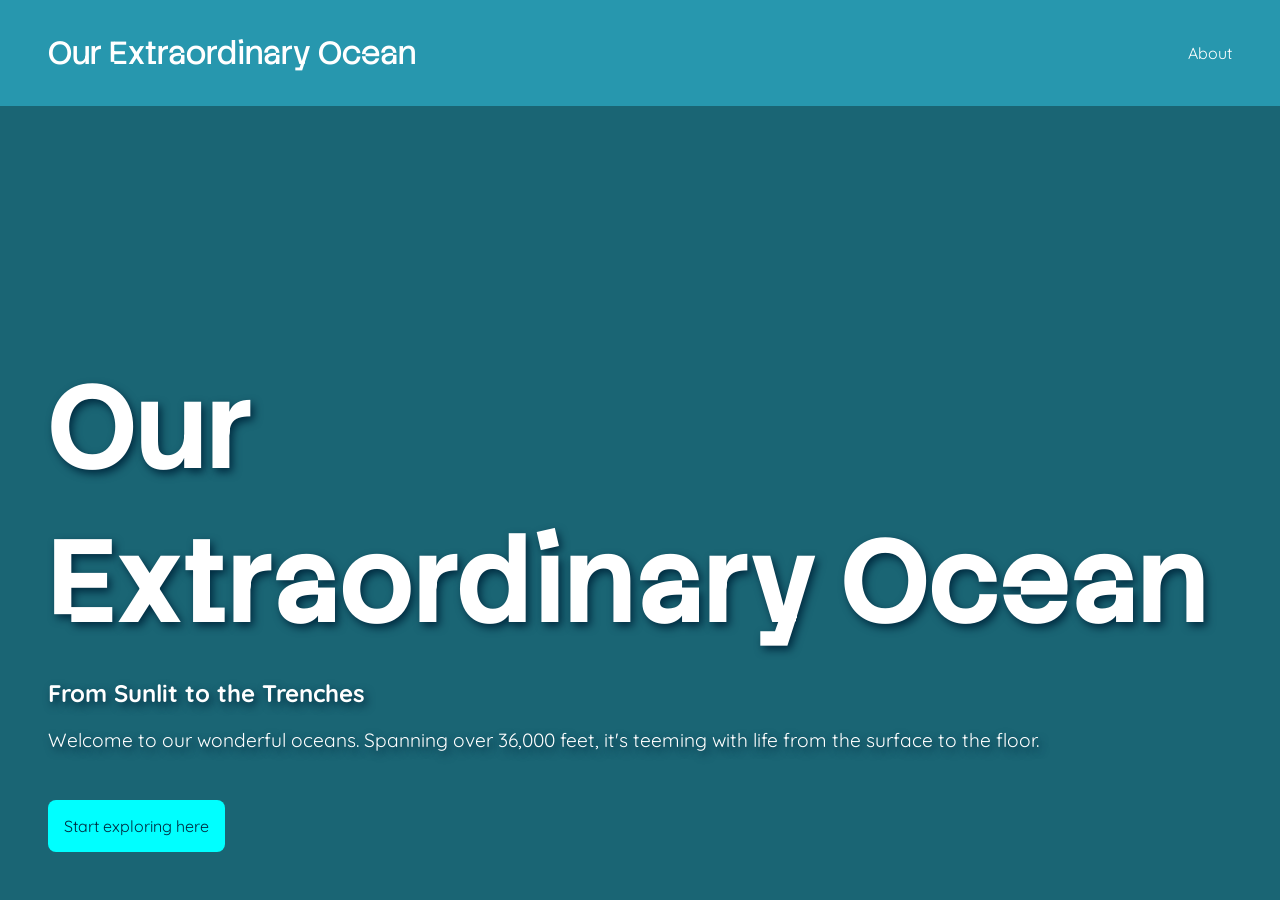
==== commit a0531a53: "Completed about page" ====
--- a/index.html
+++ b/index.html
@@ -7,7 +7,7 @@
     <!-- PUT A TITLE IN HERE -->
     <title>Our Extraordinary Ocean: From Sunlit to the Trenches</title>
     <!-- PUT A DESCRIPTION IN HERE -->
-    <meta name="description" content="describe content of the page here...." />
+    <meta name="description" content="Start exploring now!" />
     <!-- LINK TO NORMALIZE (FOR CONSISTENCY) -->
     <link rel="stylesheet" href="styles/normalize.css" />
     <!-- LINK TO ANY FRAMEWORK STYLES HERE-->
--- a/styles/styles.css
+++ b/styles/styles.css
@@ -10,10 +10,14 @@
     scroll-behavior: smooth;
 }
 
+html {
+    scroll-snap-type: y proximity;
+    }
+
 body {
     margin: 0;
     height: 100vh;
-    overflow: hidden;
+    overflow-x: hidden;
     font-family: 'Quicksand', Arial, sans-serif;
     text-wrap: pretty;
     color: #012b40;
@@ -27,7 +31,7 @@
 /* HEADER/NAV BAR */
 
 nav {
-    background-color: aqua;
+    background-color: #2797ae;
      /* block */
     margin: 0; 
     /* position */
@@ -35,13 +39,14 @@
     top: 0;
     inline-size: 100vw;
     z-index: 200;
-    color: #002028;
+    color: white;
     
 }
 nav ul{
     inline-size: 100%; 
     display: flex;
-    padding-inline: 3rem;
+    align-items: center;
+    padding-inline: clamp(1rem,10vw,3rem);
     list-style: none;
 }
 
@@ -51,10 +56,21 @@
 
 nav ul li:first-child {
     margin-inline: 0 auto;
+    font-size: 1.5rem;
+}
+
+nav a:hover {
+    color:#012b40;
+    transition: ease-in 0.1s;
+}
+
+@media screen and (min-width: 700px) {
+nav ul li:first-child {
     font-size: 2rem;
 }
-
-nav ul li:last-child {
+}
+
+nav ul li.about {
     margin-inline: auto 0;
 }
 
@@ -80,14 +96,19 @@
 }
 
 .landing h1 {
-    font-size: 8em;
+    font-size: clamp(2rem, 8vw + 1rem, 8rem);
     font-family: 'Stack Sans Notch', Arial, sans-serif;
     text-wrap: balance;
 }
 
+.landing p {
+    font-size: 120%;
+}
+
 .landing-wrapper {
     margin-block: auto 3rem;
 }
+
 .start-button {
     display: block;
     margin-block-start: 3rem;
@@ -101,7 +122,8 @@
     text-shadow: none;
 }
 
-.start-button:hover {
+.start-button:hover,
+.about-button:hover {
     transform: scale(1.1);
     transition: ease-out 0.3s;
 }
@@ -134,13 +156,29 @@
 .scroll-buttons {
     position: fixed;
     right: 2rem;
-    top: 50%;
+    top: 45%;
     z-index: 100;
 }
 .scroll-buttons ul {
     display: flex;
     flex-direction: column;
     list-style: none;
+}
+
+.scroll-button svg circle {
+    fill: transparent;
+    stroke: white;
+    stroke-width: 2;
+    transition: fill 0.2s ease, transform 0.2s ease;
+}
+
+.scroll-button:hover svg circle {
+    fill: rgba(255, 255, 255, 0.35);
+}
+
+.scroll-button.active svg circle {
+    fill: white;
+    transform: scale(1.05);
 }
 
 /* Depth counter */
@@ -156,15 +194,22 @@
     flex-direction: column;
     align-items: center;
     justify-content: center;
-    z-index: 100;
+    z-index: 150;
+    transition: transform 0.3s ease;
 }
 
 .depth-counter img {
     max-inline-size: 8rem;
-    shado
+}
+
+.depth-visual {
+    display: flex;
+    flex-direction: column;
+    align-items: center; 
+    justify-content: center;
 }
 #depth-display {
-    font-size: 3rem;
+    font-size: 2.5rem;
     font-family: 'Sixtyfour', Arial, Helvetica, sans-serif;
     text-decoration: none;
     color: white;
@@ -173,39 +218,98 @@
 
 @media screen and (max-width: 700px) {
     .depth-counter {
-        display: none;
+        transform: translateX(-100%);
+        transition: transform 0.3s ease;
+    }
+
+    .depth-counter.open {
+        transform: translateX(0);
     }
 
     .all-zones {
         margin-inline-start: 0;
-    }
+        background: #87eeef;
+    }
+
+    #sunlit {
+        margin-block-start: 3rem;
+    }
+    html {
+    scroll-snap-type: none;
+    }
+}
+
+@media screen and (min-width: 700px) {
+.depth-toggle-btn {
+    display: none;
+}
+}
+
+.depth-toggle-btn {
+    position: absolute;
+    right: -2.5rem;
+    top: 50%;
+    transform: translateY(-50%);
+    z-index: 50;
+
+    background-color: #14271b;
+    color: white;
+    border: none;
+    padding: 0.5rem 1rem;
+    border-radius: 4px;
+
+    writing-mode: vertical-rl;
+    text-orientation: mixed;
+}
+
+.depth-toggle-btn:hover {
+    transform: translateY(-50%);
 }
 
 /* sections */
 
 .all-zones {
-    height: 100vh;   
-    overflow-y: scroll;
-    scroll-snap-type: y proximity;
+    scroll-snap-type: none;
 }
 
 h1 {
     font-family: 'Stack Sans Notch', Arial, sans-serif;
-    font-size: 5rem;
+    font-size: clamp(3rem, 6vw, 5rem);
     margin-block-end: 0;
 }
 
-article h1 {
-    margin-block-start: 1rem;
-    font-size: 4rem;
-}
-
 section>p {
-    margin-block-end: 6rem;
-}
-
-.species-buttons h2 {
-}
+    margin-block-end: 8vw;
+    text-wrap: balance;
+}
+
+@media screen and (max-width: 700px) {
+    .species {
+        inline-size: clamp(60px, 25vw, 120px);
+        block-size: clamp(60px, 25vw, 120px);
+    }
+
+    .zone-buttons {
+        list-style: none;
+        padding: 0;
+        margin: 0;
+        display: flex;
+        flex-direction: row;
+        flex-wrap: wrap;
+        justify-content: center;
+        align-items: flex-start;
+        gap: clamp(0.5rem, 5vw, 1.5rem);
+    }
+}
+
+@media screen and (min-width: 700px) and (max-width: 1000px) {
+    .species {
+    max-inline-size: 15vw;
+    max-block-size: 15vw;
+    }
+
+}
+    
 
 
 @media screen and (min-width: 700px) {
@@ -213,7 +317,7 @@
 }
 
 section {
-    height: 100%;
+    height: 100dvh;
     inline-size: 100%;
     display: flex;
     flex-direction: column;
@@ -226,26 +330,27 @@
 .zone-buttons {
     list-style: none;
     padding: 0;
-    display: flex;
-    flex-wrap: wrap;
-    align-items: center;
-    justify-content: center;
-    column-gap: 10rem;
-    row-gap: 2rem;
-
+    margin: 0 auto;
+    display: flex;
+    flex-wrap: no-wrap;
+    align-items: flex-start;
+    gap: clamp(1rem, 8vw, 12rem);
+    row-gap: 1rem;
+    max-width: 100%;
 }
 
 .species-buttons {
     display: flex;
     flex-direction: column;
     text-align: center;
+    align-items: center;
 }
 
 .species {
     padding: 0;
     margin: 0;
-    inline-size: 10rem;
-    block-size: 10rem;
+    inline-size: clamp(70px, 20vw, 160px);
+    block-size: clamp(70px, 20vw, 160px);
 }
 
 .species img {
@@ -311,13 +416,31 @@
     background-color: floralwhite;
     padding: 1rem 3rem;
     border-radius: 0.5rem;
-    max-width: 80%;
+    width: min(80%, 1000px);
     max-height: 80vh;
     overflow-y: scroll;
     z-index: 1001;
     overflow-wrap: break-word;
 }
 
+article {
+    padding-inline: clamp(1rem, 4vw, 6rem);
+}
+
+article a {
+    text-decoration: underline;
+    color: darkcyan;
+}
+
+article li {
+    line-height:1.5;
+}
+article h1 {
+    margin-block-start: 1rem;
+    font-size: clamp(2rem, 5vw + 1rem, 4rem);
+    text-wrap: none;
+}
+
 .latin-name {
     font-style: italic;
     font-family: 'Georgia', 'Times New Roman', Times, serif;
@@ -329,10 +452,6 @@
 
 article p {
     line-height: 1.5;
-}
-figure {
-    width: 15rem;
-    max-block-size: 12rem;
 }
 
 article figure img {
@@ -342,34 +461,64 @@
     border-radius: 1rem;
 }
 
-article figure.species-profile-pic {
-    float: right;
-    block-size: 8rem;
-    width: 15rem;
-    margin-block-end: 5rem;
-    margin-inline-end: 0;
-}
-
+article figure.species-profile-pic,
 .float-left,
 .float-right {
-    float: left;
-    width: 12rem; 
-    height: auto;
-    overflow: hidden;
-    max-width: 40%;
-    margin: 0 1rem 1rem 0;
-}
-
-.float-right {
+    float:none;
+    display: block;
+    inline-size: 100%;
+}
+
+article figure.species-profile-pic {
+    margin-block-end: 1rem;
+}
+
+@media screen and (max-width: 700px) {
+  article figure.species-profile-pic,
+  article .float-left,
+  article .float-right {
+        float: none !important;
+        display: block;
+        width: 100%;
+        margin: 1rem 0;
+    }
+
+    article figure img {
+      width: 100%;
+      height: auto;
+    }
+}
+
+@media screen and (min-width: 700px) {
+   
+    article figure.species-profile-pic {
     float: right;
-    margin: 0 0 1rem 1rem;
-}
-
-.float-left img,
-.float-right img {
-    width: 100%;
-    height: 100%;
-    object-fit: cover;
+    block-size: auto;
+    width: 15rem;
+    margin-block-end: 2rem;
+    margin-inline-end: 0;
+    }
+
+    .float-left,
+    .float-right {
+        float: left;
+        width: min(250px, 40%);
+        height: auto;
+        overflow: hidden;
+        margin: 0 1rem 1rem 0;
+    }
+
+    .float-right {
+        float: right;
+        margin: 0 0 1rem 1rem;
+    }
+
+    .float-left img,
+    .float-right img {
+        width: 100%;
+        height: 100%;
+        object-fit: cover;
+    }
 }
 
 .close-popup {
@@ -393,3 +542,56 @@
 .species-popup ul {
     word-break: break-word;
 }
+
+
+/* about page */
+
+.about-page {
+    background-color: #87eeef;
+    background: linear-gradient(180deg, #87eeef 0%, #279aae 100%);
+    height: 100%;
+    padding: 3rem;
+    padding-block-start: 100px;
+    
+    display: flex;
+    align-items: center;
+    justify-content: center;
+}
+
+.about-wrapper {
+    border-radius: 2rem;
+    background-color:#012b40;
+    color: white;
+    padding: 5rem;
+}
+
+.about-wrapper h1 {
+    margin-top: -2rem;
+    font-size: clear;
+}
+.about-page ul {
+    list-style: none;
+    display: flex;
+    flex-wrap: wrap;
+    column-gap: 2vw;
+    row-gap: 4vh;
+    margin: 3rem 0 0 0;
+    padding: 0;
+}
+
+.title {
+    font-family: 'Stack Sans Notch', Arial, sans-serif;
+}
+.about-page li {
+    flex-grow: 1;
+    flex-shrink: 1;
+    flex-basis: calc(33% - 1rem);
+    display: block;
+    font-size: 1.5em;
+
+    background-color: #279aae;
+    padding: 1rem;
+    margin: 0;
+    border-radius: 1rem;
+    block-size: calc(50% - 2vh);
+}
